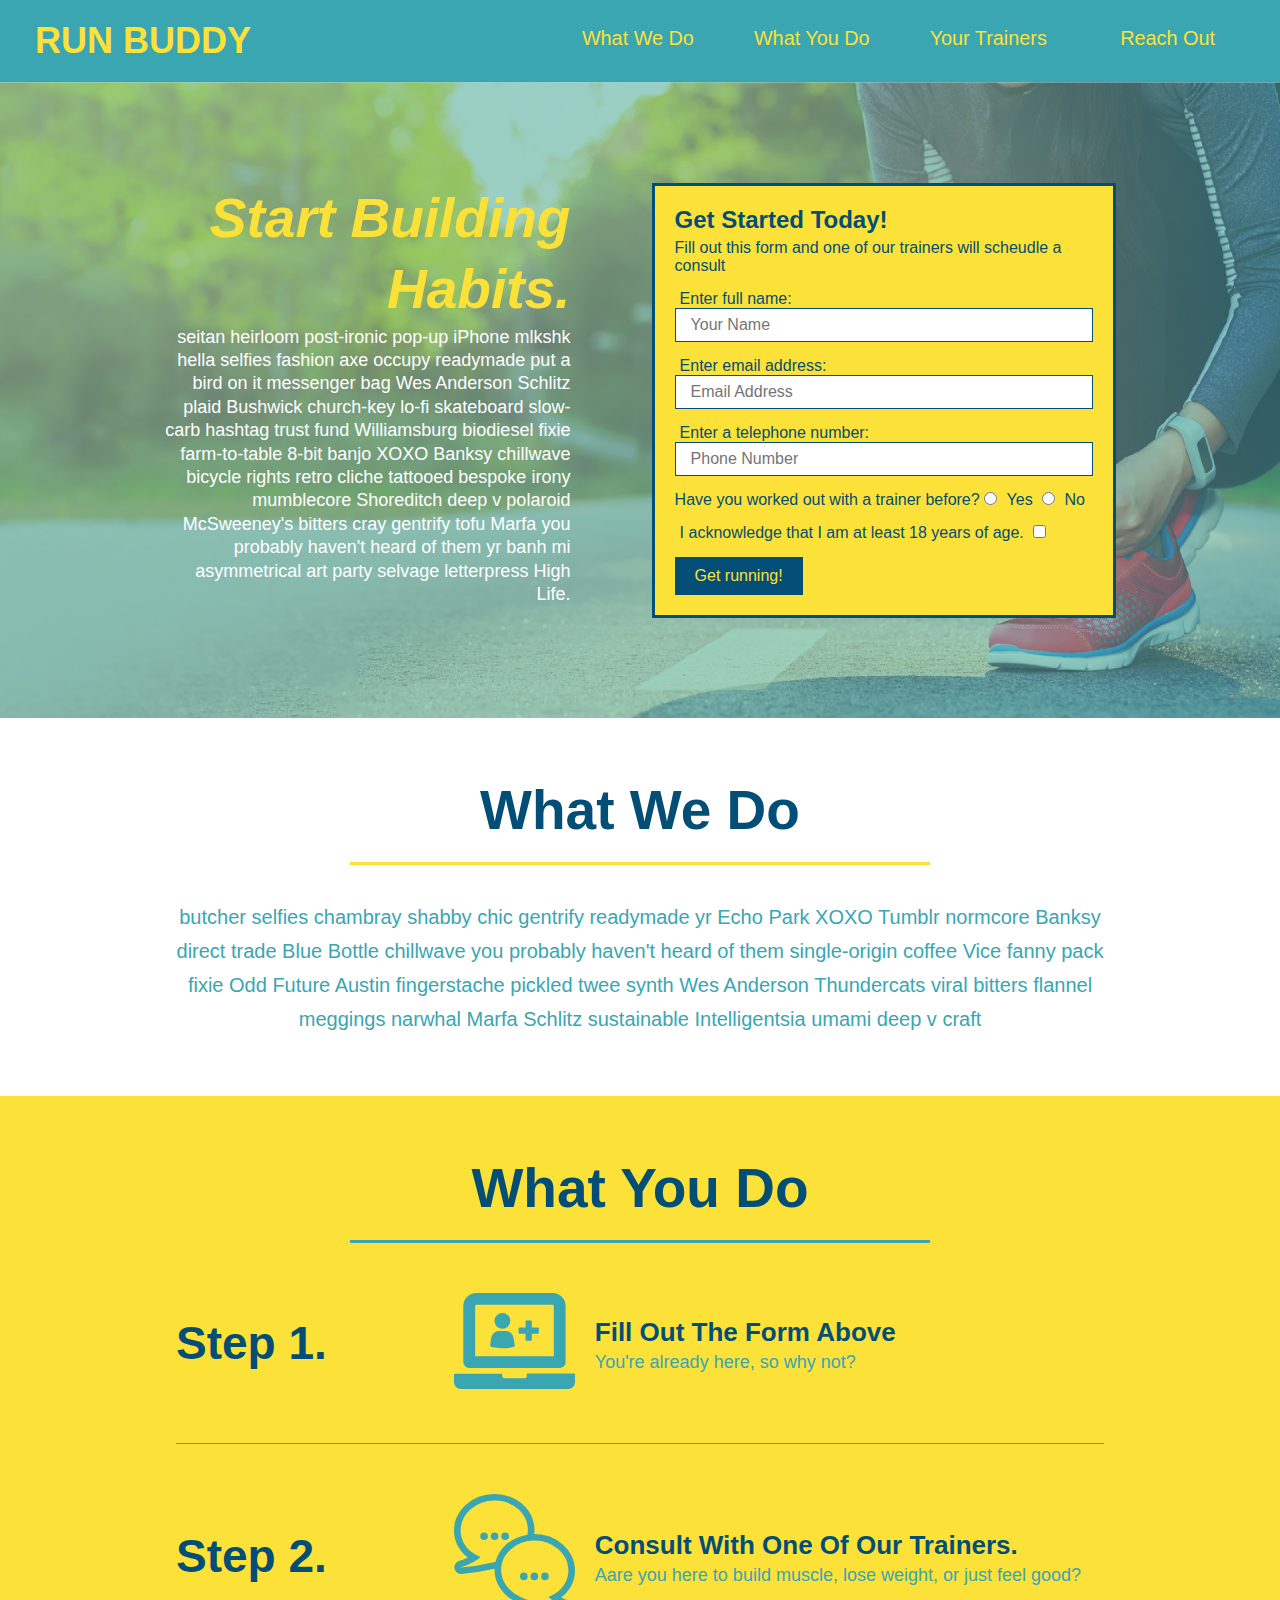
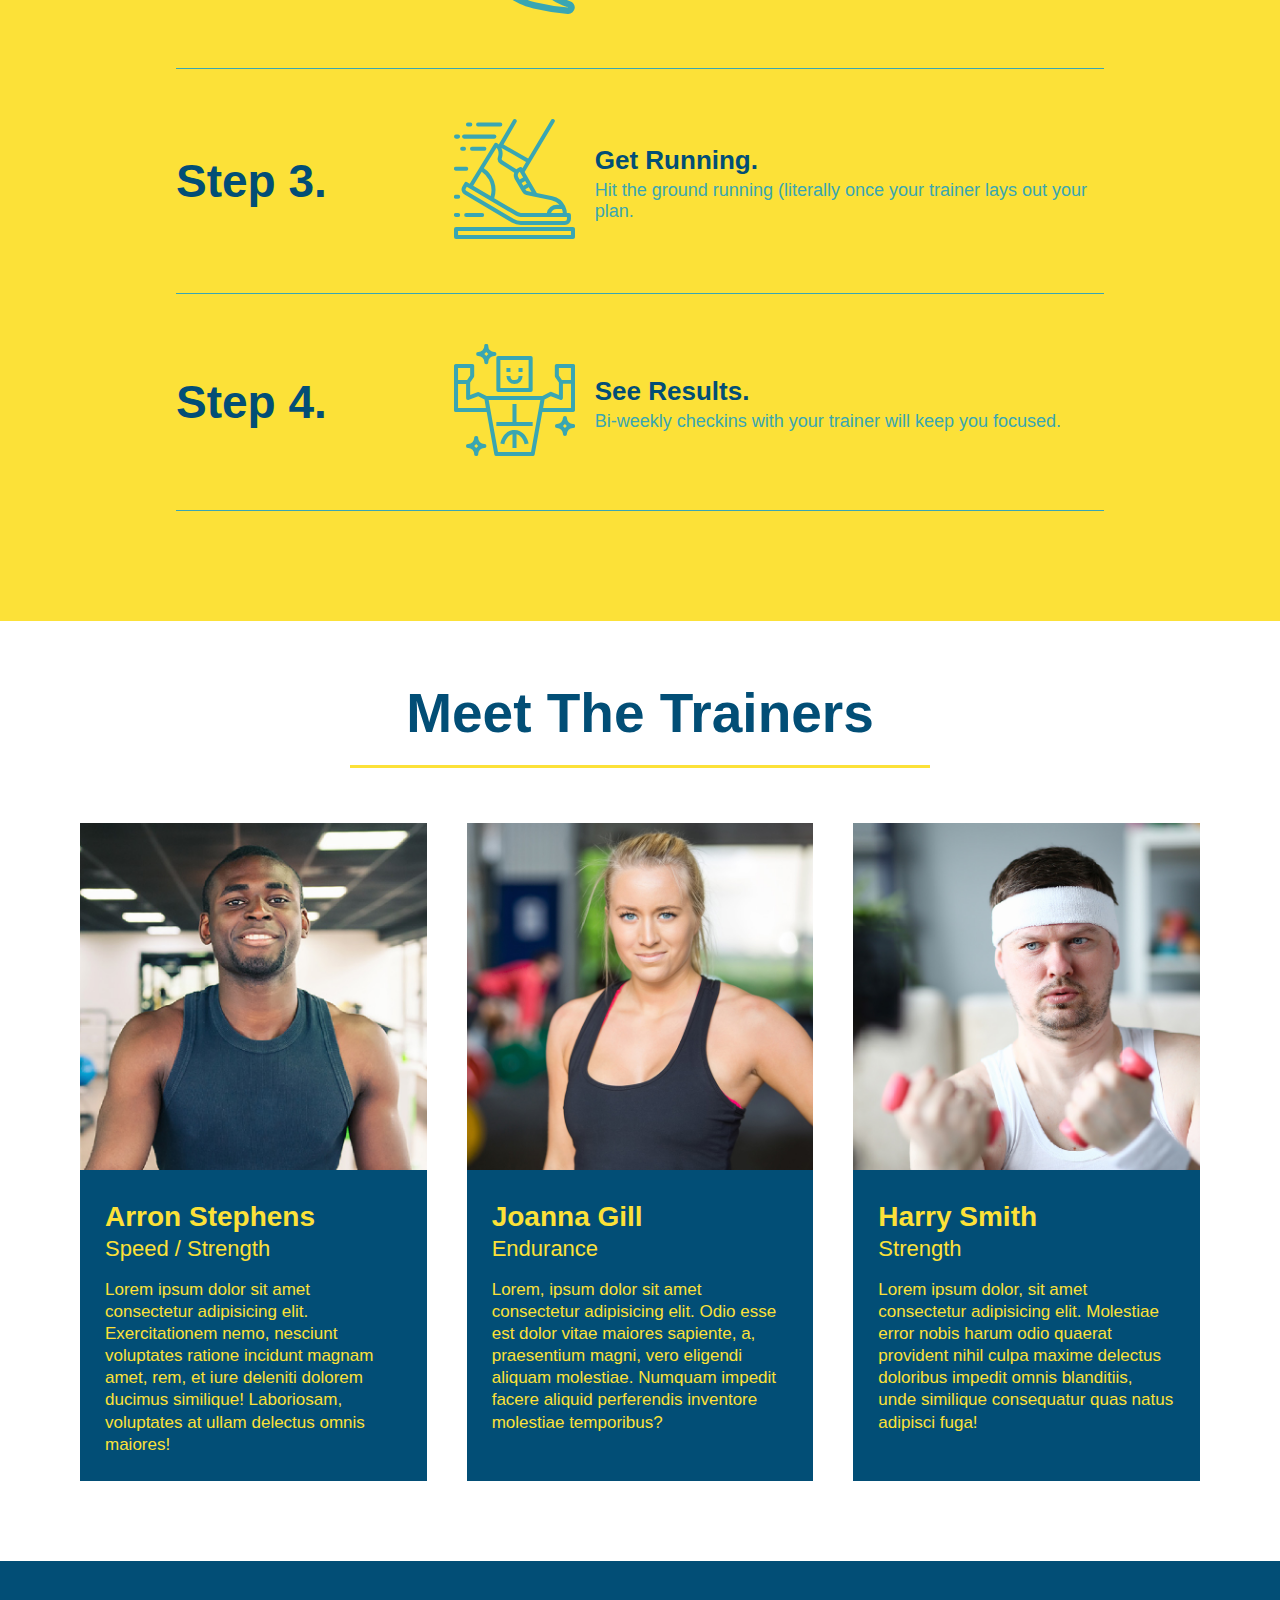
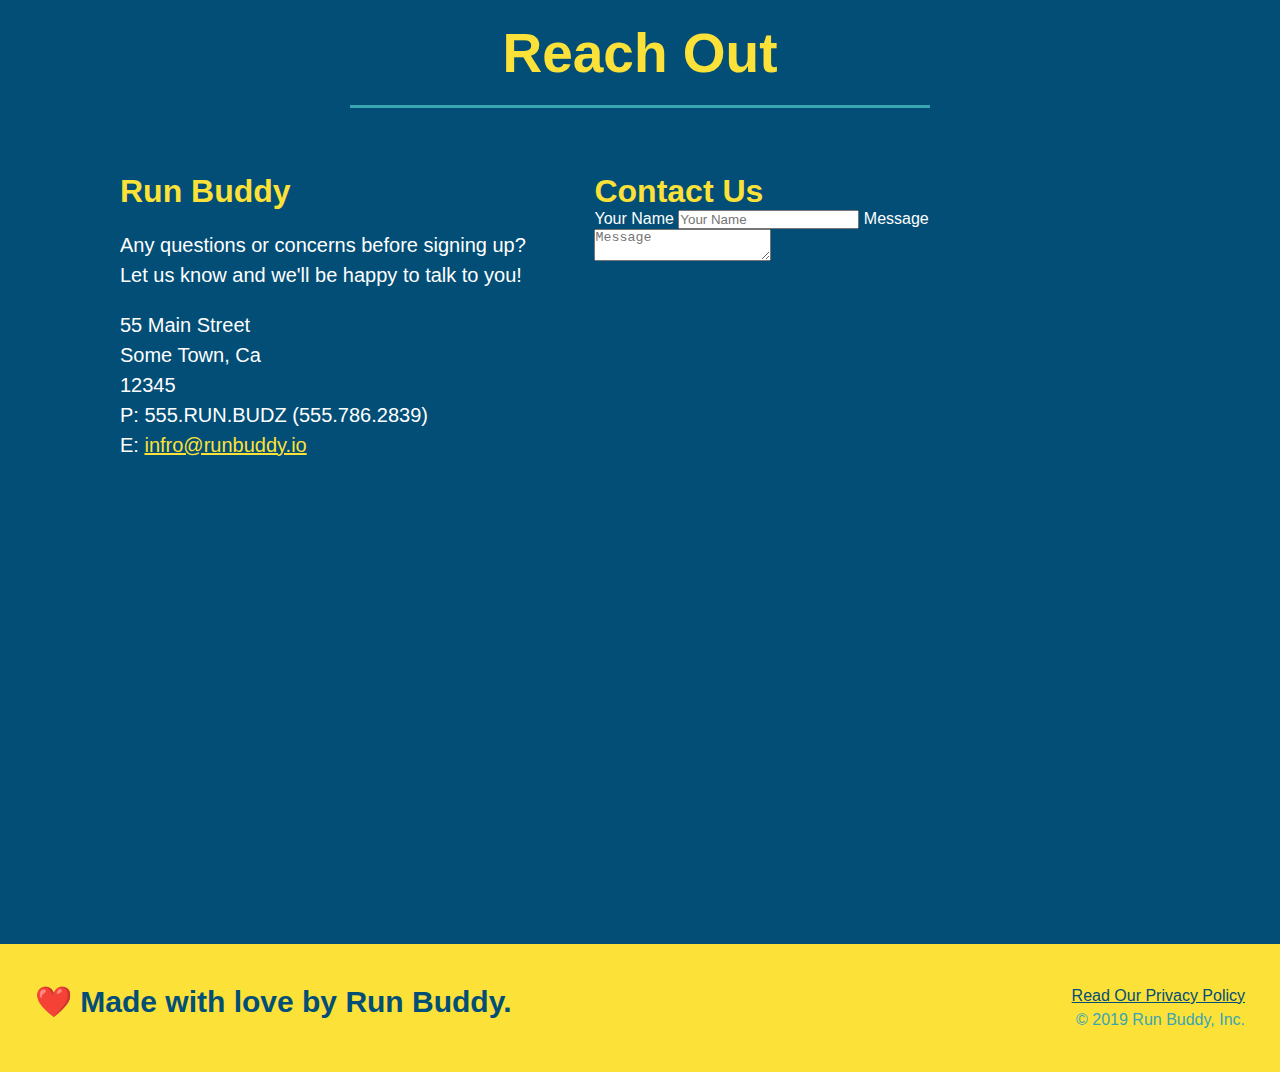
==== index.html @ f20105d3 "trainers flexbox" ====
<!DOCTYPE html>
<html lang="en">

        <head>

            <link rel="stylesheet" href="./assets/css/style.css" />

            <meta charset="UTF-8" />

            <title>Run Buddy</title>

        </head>

        <body>
            <!--navigation-->
            <header>
                <h1>
                   <a href="index.html">RUN BUDDY</a>
                </h1>
                <nav>
                    <!--Unordered list element-->
                    <ul>
                        <!--List item element-->
                        <li>
                            <!--Anchor element-->
                            <a href="#what-we-do">What We Do</a>
                        </li>
                        <li>
                            <a href="#what-you-do">What You Do</a>
                        </li>
                        <li>
                            <a href="#your-trainers">Your Trainers</a>
                        </li>
                        <li>..
                            <a href="#reach-out">Reach Out</a>
                        </li>
                    </ul>
                </nav>
            </header>

            <!--hero/jumbotron-->
            <section class="hero">
                <div class="hero-cta">
                    <h2>Start Building Habits.</h2>
                    <p>
                      seitan heirloom post-ironic pop-up iPhone mlkshk hella selfies fashion axe occupy readymade put a bird on it
                      messenger bag Wes Anderson Schlitz plaid Bushwick church-key lo-fi skateboard slow-carb hashtag trust fund
                      Williamsburg biodiesel fixie farm-to-table 8-bit banjo XOXO Banksy chillwave bicycle rights retro cliche
                      tattooed bespoke irony mumblecore Shoreditch deep v polaroid McSweeney's bitters cray gentrify tofu Marfa you
                      probably haven't heard of them yr banh mi asymmetrical art party selvage letterpress High Life.
                    </p>
                </div>
                <div class="hero-form">
                    <h3>Get Started Today!</h3>
                    <p>Fill out this form and one of our trainers will scheudle a consult</p>
                    <!--Add form element-->
                    <form>
                        <label for="name">Enter full name:</label>
                        <input type="text" placeholder="Your Name" name="name" id="name" class="form-input"/>
                        <label for="email">Enter email address:</label>
                        <input type="email" placeholder="Email Address" name="email" id="email" class="form-input"/>
                        <label for="phone">Enter a telephone number:</label>
                        <input type="tel" placeholder="Phone Number" name="phone" id="phone" class="form-input"/>
                        <P>
                            Have you worked out with a trainer before?
                            <input type="radio" name="trainer-confirm" id="trainer-yes" />
                            <label for="trainer-yes">Yes</label>
                            <input type="radio" name="trainer-confirm" id="trainer-no" />
                            <label for="trainer-no">No</label>
                        </P>
                        <p>
                            <label for="checkbox" >
                                I acknowledge that I am at least 18 years of age.
                            </label>
                            <input type="checkbox" name="age-confirm" id="checkbox" />
                        </p>
                        <button type="submit">
                            Get running!
                        </button>
                    </form>
                </div>
            </section>
            <!--end hero-->

            <!--"what we do" section-->
            <section id="what-we-do" class="intro">
                <div class="flex row">
                    <h2 class="section-title primary-border">What We Do</h2>
                </div>  
                <div class="flex row">
                   <p>
                      butcher selfies chambray shabby chic gentrify readymade yr Echo Park XOXO Tumblr normcore Banksy direct trade Blue Bottle chillwave you probably haven't heard of them single-origin coffee Vice fanny pack fixie Odd Future Austin fingerstache pickled twee synth Wes Anderson Thundercats viral bitters flannel meggings narwhal Marfa Schlitz sustainable Intelligentsia umami deep v craft
                    </p>
                </div>
            </section>

            <!--"what you do" section-->
            <section id="what-you-do" class="steps"> 
                <div class="flex row">
                    <h2 class="section-title secondary-border">What You Do</h2>
                </div>

                <div class="step">
                    <h3>Step 1.</h3>
                    <div class="step-info">
                        <div class="step-img">
                            <img src="./assets/images/step-1.svg" alt="" />
                        </div>
                        <div class="step-text">
                            <h4>Fill Out The Form Above</h4>
                            <p>You're already here, so why not?</p>
                        </div>
                    </div>
                </div>

                <div class="step">
                    <h3>Step 2.</h3>
                    <div class="step-info">
                        <div class="step-img">
                            <img src="./assets/images/step-2.svg" alt="" />
                        </div>
                        <div class="step-text">
                            <h4>Consult With One Of Our Trainers.</h4>
                            <p>Aare you here to build muscle, lose weight, or just feel good?</p>
                        </div>
                    </div>
                </div>

                <div class="step">
                    <h3>Step 3.</h3>
                    <div class="step-info">
                        <div class="step-img">
                            <img src="./assets/images/step-3.svg" alt="" />  
                        </div>
                        <div class="step-text">
                            <h4>Get Running.</h4>
                            <p>Hit the ground running (literally once your trainer lays out your plan.</p>
                        </div>
                    </div>
                </div>

                <div class="step">
                    <h3>Step 4.</h3>
                    <div class="step-info">
                        <div class="step-img">
                            <img src="./assets/images/step-4.svg" alt="" />
                        </div>
                        <div class="step-text">
                            <h4>See Results.</h4>
                            <p>Bi-weekly checkins with your trainer will keep you focused.</p>
                        </div>
                    </div>
                </div>
            </section>

            <!--"Meet the trainers" section-->
            <section id="your-trainers">
                <div class="flex row">
                     <h2 class="section-title primary-border">Meet The Trainers</h2>
                </div>
                <div class="trainers">
                <article class="trainer">
                    <img src="./assets/images/trainer-1.jpg" alt="Arron Stephens in his workout clothes, ready to pump iron" />
                    <div class="trainer-bio">
                        <h3 class="trainer-name">Arron Stephens</h3>
                        <h4>Speed / Strength</h4>
                        <p>
                            Lorem ipsum dolor sit amet consectetur adipisicing elit. Exercitationem nemo, nesciunt voluptates ratione incidunt magnam amet, rem, et iure deleniti dolorem ducimus similique! Laboriosam, voluptates at ullam delectus omnis maiores!
                        </p>
                    </div>
                </article>
                <article class="trainer">
                    <img src="./assets/images/trainer-2.jpg" alt="Joanna Gill cooling off after a workout" />
                    <div class="trainer-bio">
                        <h3 class="trainer-name">Joanna Gill</h3>
                        <h4>Endurance</h4>
                        <p>
                            Lorem, ipsum dolor sit amet consectetur adipisicing elit. Odio esse est dolor vitae maiores sapiente, a, praesentium magni, vero eligendi aliquam molestiae. Numquam impedit facere aliquid perferendis inventore molestiae temporibus?
                        </p>
                    </div>
                </article>
                <article class="trainer">
                    <img src="./assets/images/trainer-3.jpg" alt ="Harry Smith wearing a headband and lifting comically small pink weights" />
                    <div class="trainer-bio">
                        <h3 class="trainer-name">Harry Smith</h3>
                        <h4>Strength</h4>
                        <p>
                            Lorem ipsum dolor, sit amet consectetur adipisicing elit. Molestiae error nobis harum odio quaerat provident nihil culpa maxime delectus doloribus impedit omnis blanditiis, unde similique consequatur quas natus adipisci fuga!
                        </p>
                    </div>
                </article>
                </div>
            </section>

            <!--"reach out" section-->
            <section id="reach-out" class="contact">
                <div class="flex row">
                     <h2 class="section-title secondary-border">Reach Out</h2>
                </div>
                <div class="contact-info">
                    <div>
                        <h3>Run Buddy</h3>
                        <p>
                            Any questions or concerns before signing up?
                            <br/>
                            Let us know and we'll be happy to talk to you!
                        </p>
                        <address>
                            55 Main Street <br/>
                            Some Town, Ca <br/>
                            12345 <br/>
                            P: 555.RUN.BUDZ (555.786.2839) <br/>
                            E: <a href="mailto:info@runbuddy.io">infro@runbuddy.io</a>
                        </address>
                    </div>
                    <div>
                         <h3>Contact Us</h3> 
                         <form>
                             <label for="contact-name">Your Name</label>
                             <input type="text" id="contact-name" placeholder="Your Name" />

                             <label for="contact-message">Message</label>
                             <textarea id="contact-message" placeholder="Message"></textarea>
                         </form>
                    </div>
                    <iframe 
                         src="https://www.google.com/maps/embed?pb=!1m18!1m12!1m3!1d3175.1970579165445!2d-121.94137234894157!3d37.26675397975622!2m3!1f0!2f0!3f0!3m2!1i1024!2i768!4f13.1!3m3!1m2!1s0x808e34f882058bf9%3A0xf1b36581233475e0!2s2211%20Willester%20Ave%2C%20San%20Jose%2C%20CA%2095124!5e0!3m2!1sen!2sus!4v1584135790243!5m2!1sen!2sus"  
                         frameborder="0" 
                         style="border:0;" 
                          allowfullscreen="" 
                          aria-hidden="false" 
                          tabindex="0"
                    >
                    </iframe>
                </div>
            </section>

            <!--footer-->
            <footer>
                <h2>
                    ❤️ Made with love by Run Buddy.
                </h2>
                <div>
                    <a href="./privacy-policy.html">Read Our Privacy Policy</a><br />
                    &copy; 2019 Run Buddy, Inc.
                </div>

            </footer>
            
        </body>
</html>
---- assets/css/style.css ----
* {
    margin: 0;
    padding: 0;
    box-sizing: border-box;
}

body {
    color: #39a6b2;
    font-family: helvetica, arial, sans-serif;
}

/* apply syles to <header> */
header {
    display: flex;
    justify-content: space-between;
    flex-wrap: wrap;
    padding: 20px 35px;
    background-color: #39a6b2;   
}

header h1 {
    font-weight: bold;
    font-size: 36px;
    color: #fce138;
    margin: 0;
} 

header a {
    text-decoration: none;
    color: #fce138;
}

header nav {
    margin: 7px 0px;
}

header nav ul {
    display: flex;
    flex-wrap: wrap;
    justify-content: space-between;
    align-items: center;
    list-style: none;
}

header nav ul li a {
    margin: 0px 30px;
    font-weight: lighter;
    font-size: 1.55vw;
}

footer { 
    display: flex;
    justify-content: space-between;
    flex-wrap: wrap;
    background: #fce138;
    width: 100%;
    padding: 40px 35px;
}

footer h2 {
    color: #024e76;
    font-size: 30px;
    margin: 0;
}

footer div {
    line-height: 1.5;
    text-align: right;
}

footer a {
    color: #024e76;
}

section {
    padding: 60px;
}

.hero {
    background-image: url("../images/hero-bg.jpg");
    background-size: cover;
    background-position: center;
    display: flex;
    justify-content: center;
    flex-wrap: wrap;
}

.hero-cta {
    width: 35%;
    text-align: right;
    margin: 3.5%;
    color: #fff;
    font-size: 18px;
    line-height: 1.3;
}

.hero-cta h2 {
    font-style: italic;
    font-size: 55px;
    color: #fce138;
}

.hero-form {
    background-color: #fce138;
    padding: 20px;
    color: #024e76;
    border: solid 3px #024e76;
    width: 40%;
    margin: 3.5%;
}

.hero-form h3 {
    font-size: 24px;
    margin: 0;
}

.hero-form p {
    margin: 5px 0px 15px 0px;
}

.form-input {
    border: 1px solid #024e76;
    display: block;
    padding: 7px 15px;
    font-size: 16px;
    color: #024e76;
    width: 100%;
    margin-bottom: 15px;
}

.hero-form label {
    margin: 0 5px;
}

.hero-form button {
    color: #fce138;
    background-color: #024e76;
    border: none;
    padding: 10px 20px;
    font-size: 16px;
}

.intro p {
    line-height: 1.7;
    color: #39a6b2;
    width: 80%;
    font-size: 20px;
    margin: 0 auto;
    text-align: center;
}

.steps {
    background: #fce138;
}

.step {
    margin: 50px auto;
    padding-bottom: 50px;
    width: 80%;
    border-bottom: 1px solid #39a6b2;
    display: flex;
    flex-wrap: wrap;
    align-items: center;
    justify-content: space-between;
}

.section-title {
    font-size: 55px;
    color: #024e76;
    border-bottom: 3px solid;
    padding-bottom: 20px;
    text-align: center;
    margin: 0 auto 35px auto;
    width: 50%;
}

.primary-border {
    border-color: #fce138;
}

.secondary-border {
    border-color: #39a6b2;
}

.step h3 {
    color: #024e76;
    font-size: 46px;
    flex: 1 30%;
}

.step-info {
    flex: 2 70%;
    display: flex;
    flex: wrap;
    align-items: center;
}

.step-img {
    flex: 1 12%;
    margin-right: 20px;
}

.step-img img {
    max-width: 100%;
}

.step-text {
    flex: 12;
}

.step-text p {
    color: #39a6b2;
    font-size: 18px;
}

.step-text h4 {
    font-size: 26px;
    line-height: 1.5;
    color: #024e76;
}

.trainer {
    margin: 20px;
    background: #024e76;
    color: #fce138;
    flex: 1;
}

.trainer img {
    width: 100%;
}

.trainer-bio {
    padding: 25px;
    line-height: 1.3;
}

.text-left {
    text-align: left;
}

.text-right {
    text-align: right;
}

.trainer-bio h3 {
    font-size: 28px;
}

.trainer-bio h4 {
    font-weight: lighter;
    font-size: 22px;
    margin-bottom: 15px;
}

.trainer-bio p {
    font-size: 17px;
    line-height: 1.3;
}

.contact {
    background-color: #024e76;
}
.contact h2 {
    color: #fce138;
}

.contact-info iframe {
    width: 400px;
    height: 400px;
}

.contact-info h3 {
    font-size: 32px;
    color: #fce138;
}

.contact-info div {
    width: 410px;
    display: inline-block;
    vertical-align: top;
    text-align: left;
    margin: 30px 0 0 60px;
    color: white;
}

.contact-info a {
    color: #fce138;
}

.contact-info p, .contact-info address {
    margin: 20px 0;
    line-height: 1.5;
    font-size: 20px;
    font-style: normal;
}

.flex-row {
    display: flex;
}

.trainers {
    width: 100%;
    margin: 0 auto;
    display: flex;
    flex-wrap: wrap;
    justify-content: space-around;
}
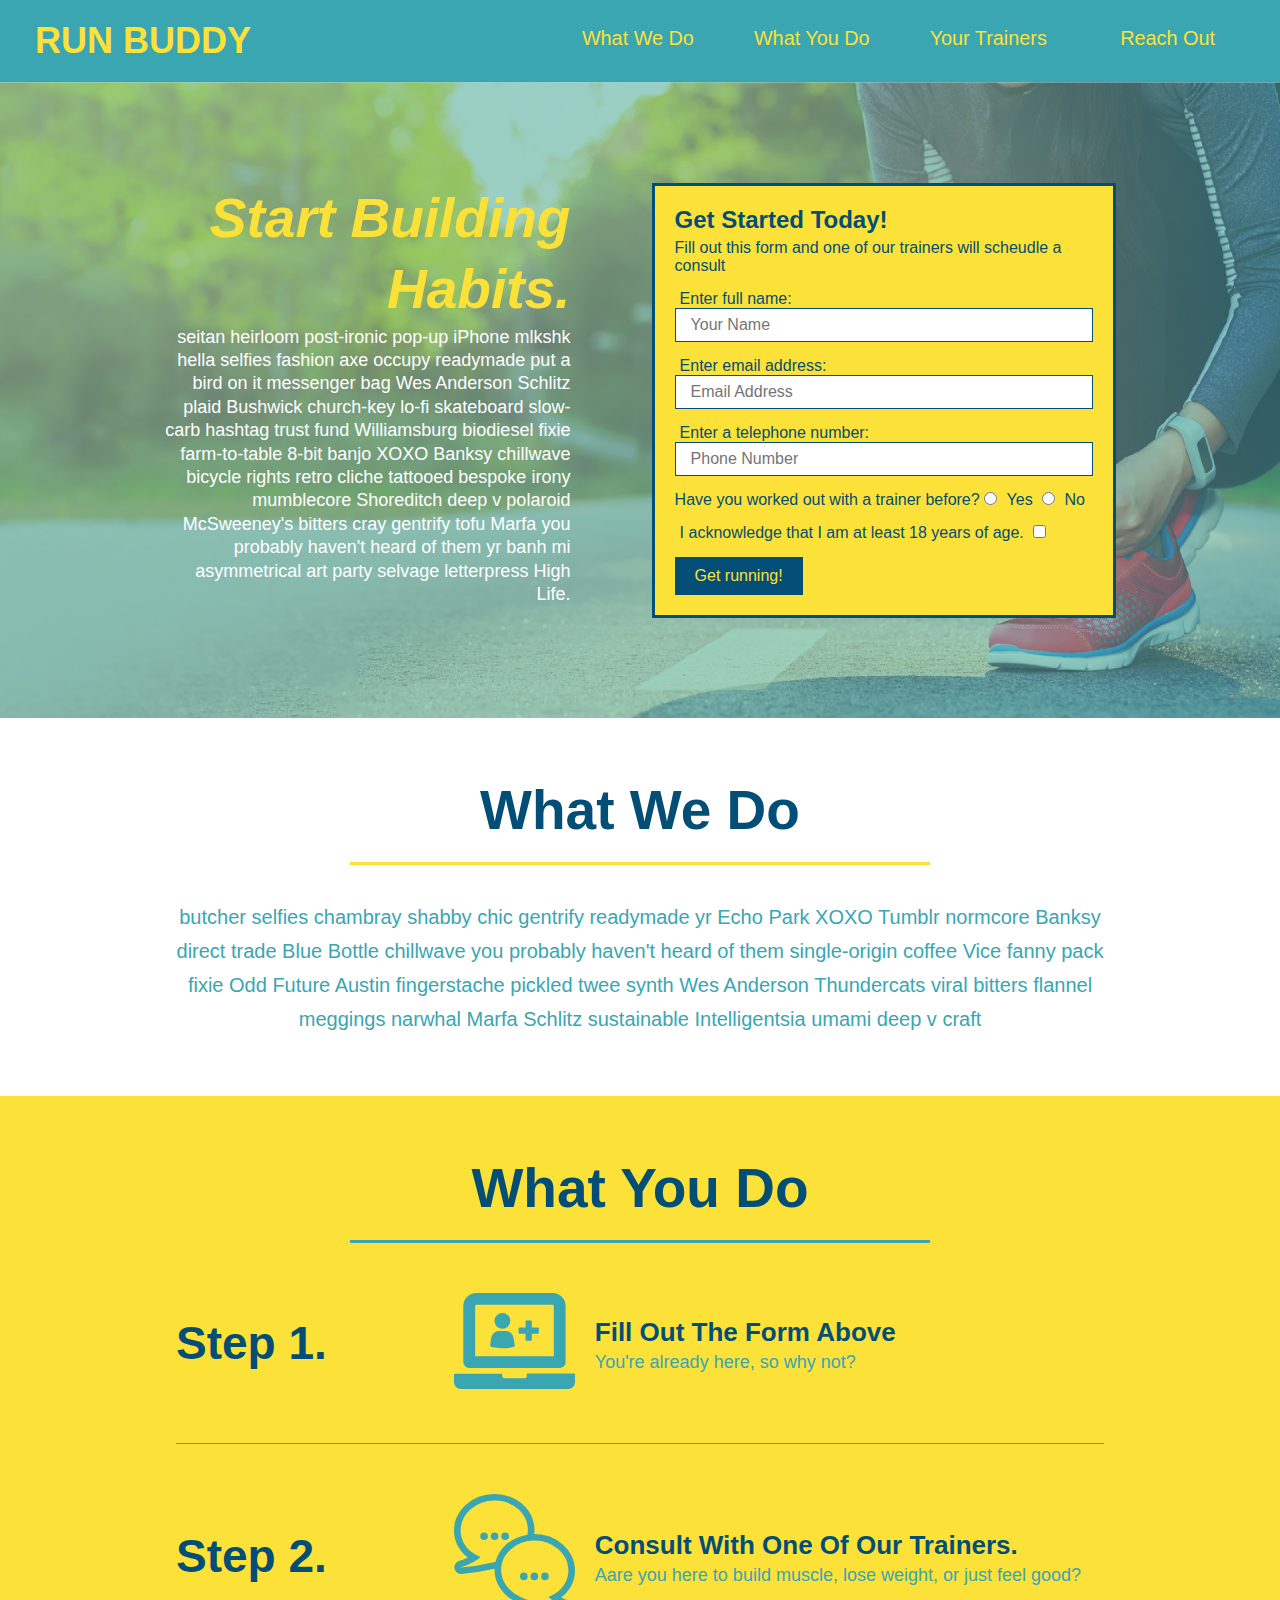
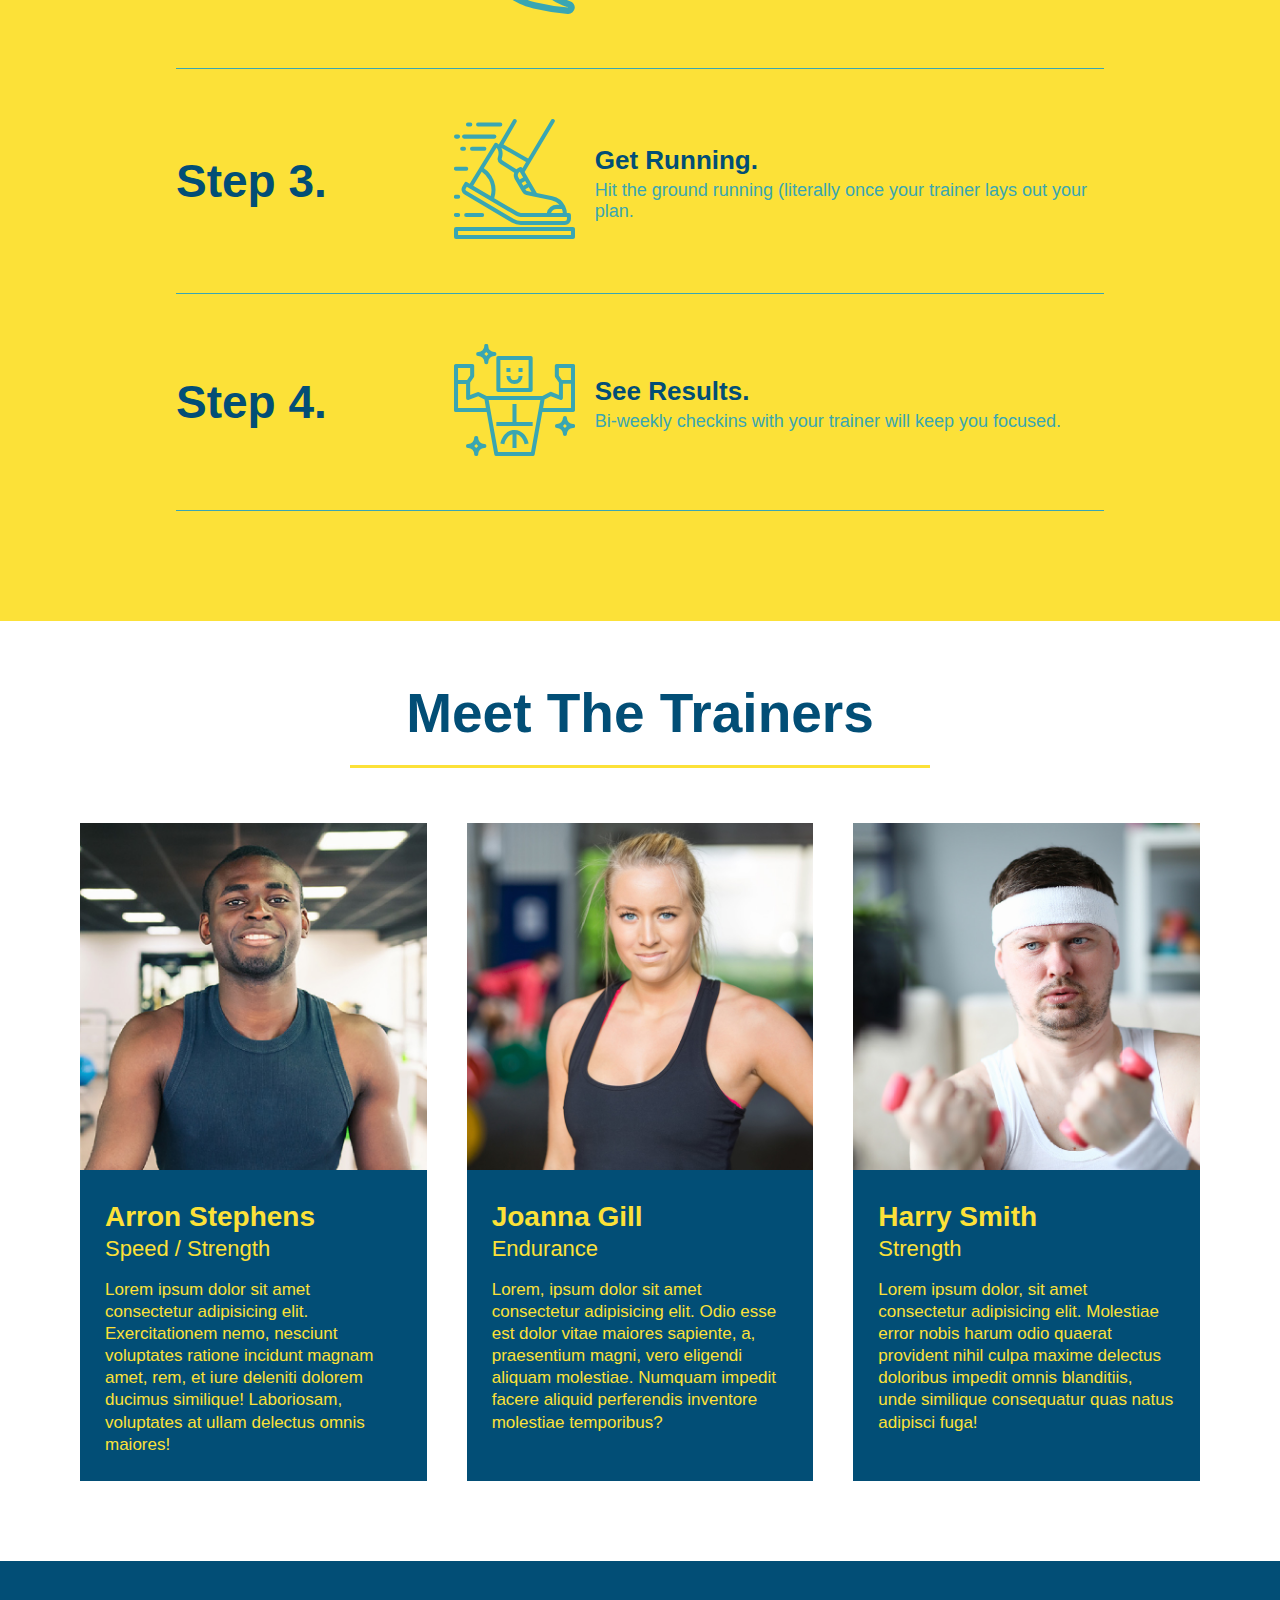
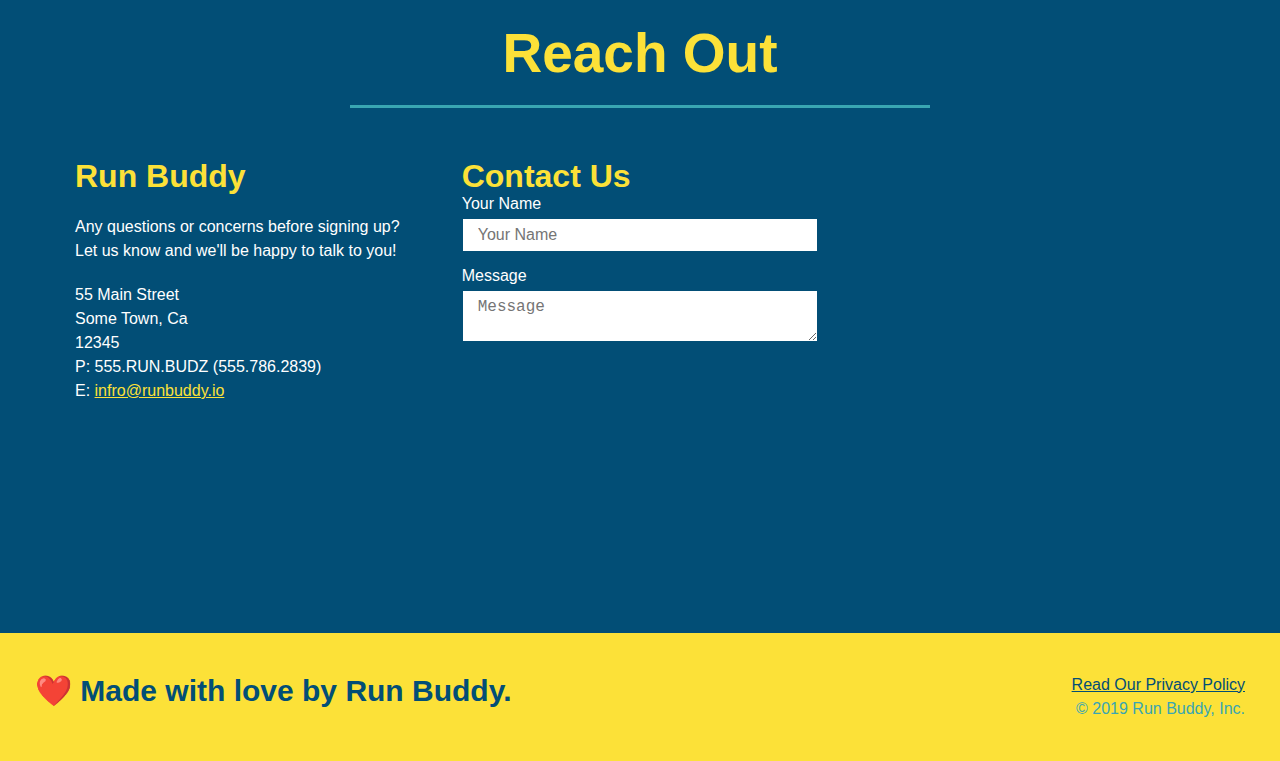
==== commit 41eafe1f: "contact flexbox" ====
--- a/index.html
+++ b/index.html
@@ -213,7 +213,7 @@
                             E: <a href="mailto:info@runbuddy.io">infro@runbuddy.io</a>
                         </address>
                     </div>
-                    <div>
+                    <div class="contact-form">
                          <h3>Contact Us</h3> 
                          <form>
                              <label for="contact-name">Your Name</label>
--- a/assets/css/style.css
+++ b/assets/css/style.css
@@ -266,7 +266,6 @@
 }
 
 .contact-info iframe {
-    width: 400px;
     height: 400px;
 }
 
@@ -276,12 +275,18 @@
 }
 
 .contact-info div {
-    width: 410px;
-    display: inline-block;
-    vertical-align: top;
-    text-align: left;
-    margin: 30px 0 0 60px;
     color: white;
+}
+
+.contact-info {
+    display: flex;
+    justify-content: space-between;
+    flex-wrap: wrap;
+}
+
+.contact-info > * {
+    flex: 1;
+    margin: 15px;
 }
 
 .contact-info a {
@@ -291,8 +296,29 @@
 .contact-info p, .contact-info address {
     margin: 20px 0;
     line-height: 1.5;
-    font-size: 20px;
+    font-size: 16px;
     font-style: normal;
+}
+
+.contact-form input, .contact-form textarea {
+    border: 1px solid #024e76;
+    display: block;
+    padding: 7px 15px;
+    font-size: 16px;
+    color: #024e76;
+    width: 100%;
+    margin-bottom: 15px;
+    margin-top: 5px;
+}
+
+.contact-form button {
+    width: 100%;
+    border: none;
+    background: #fce138;
+    color: #024e76;
+    text-align: center;
+    padding: 15px 0;
+    font-size: 16px;
 }
 
 .flex-row {
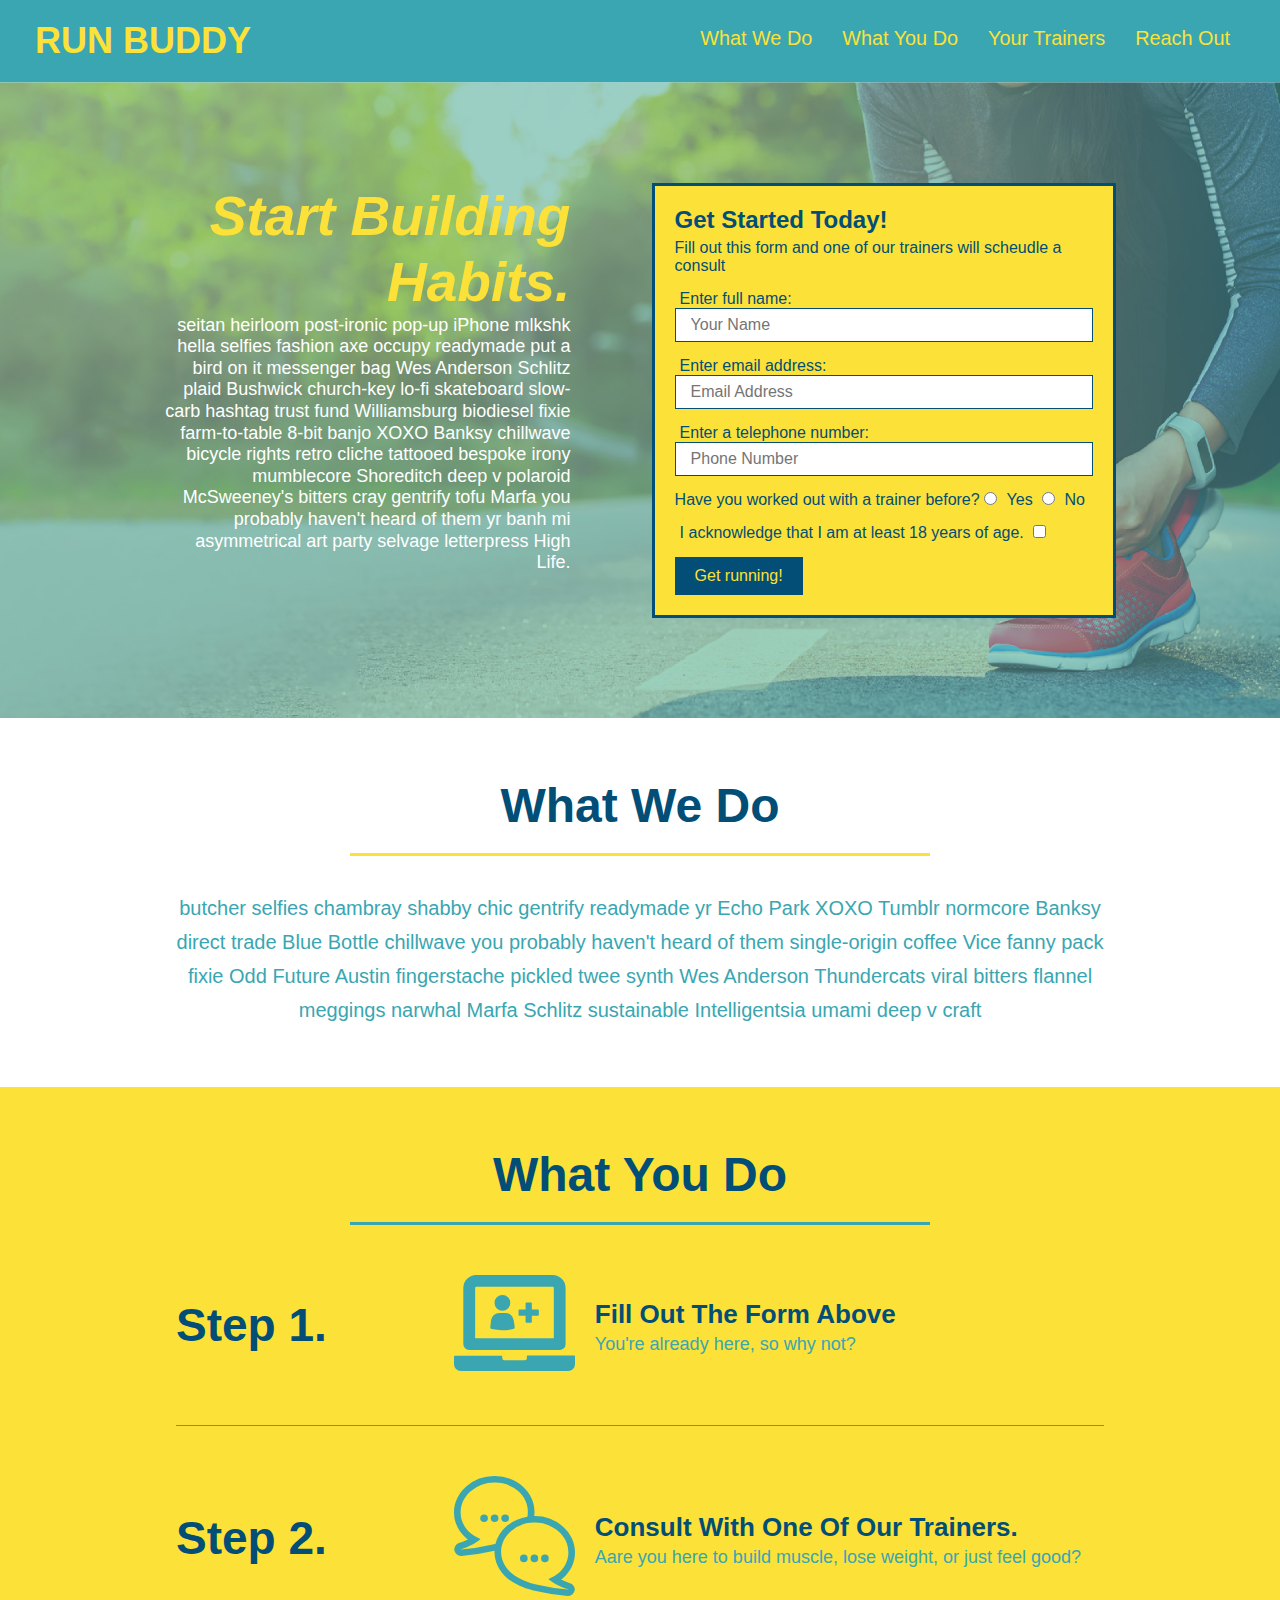
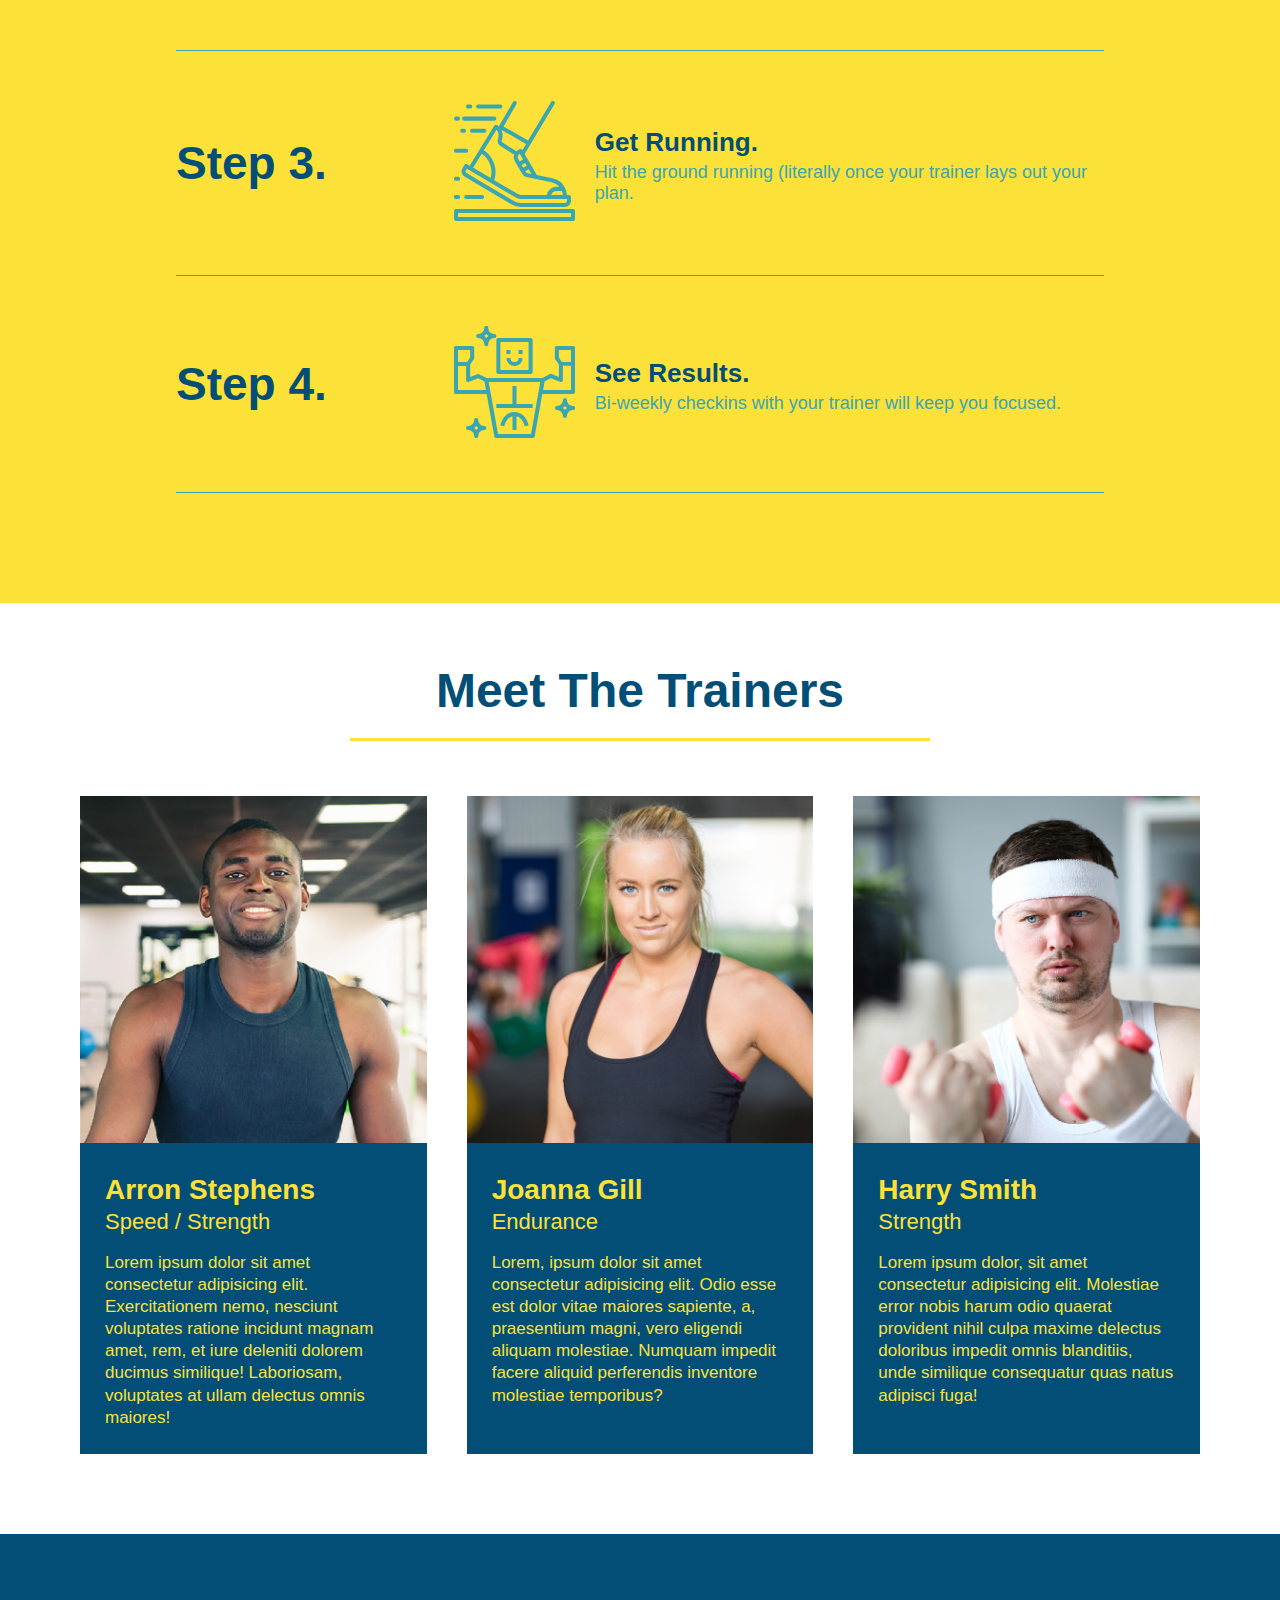
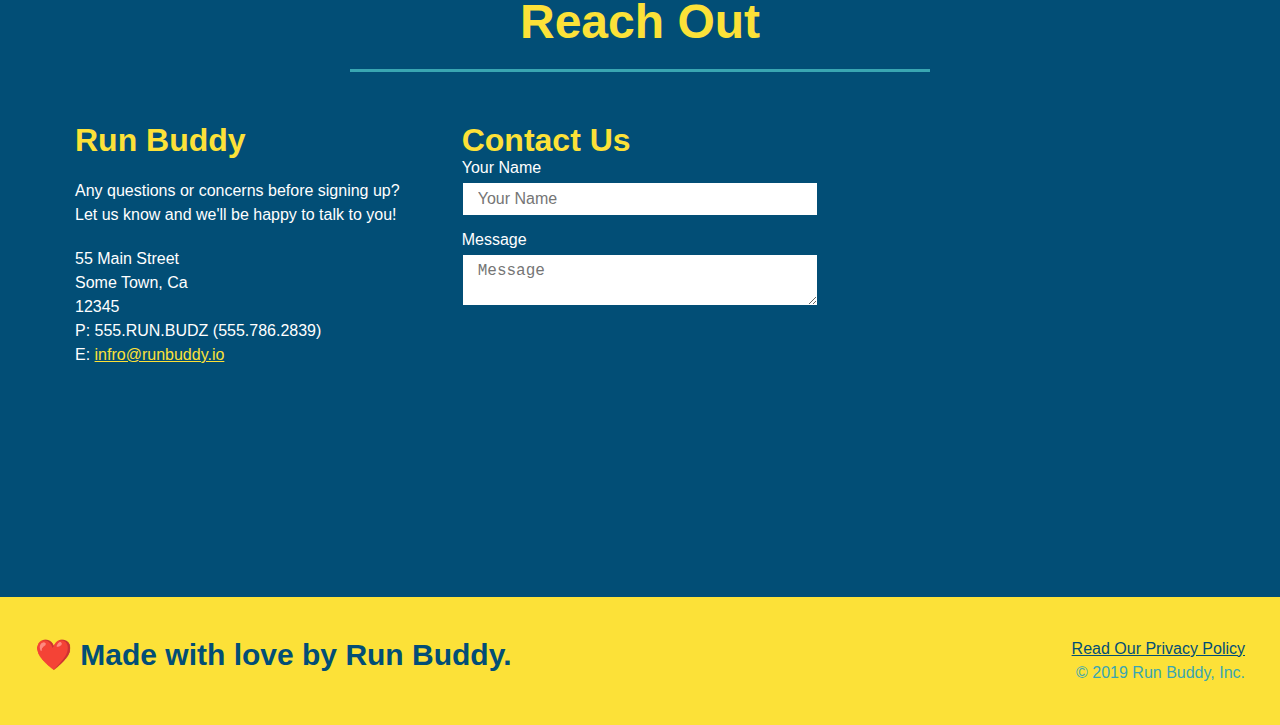
==== commit efed9a69: "media query for 3 different widths" ====
--- a/index.html
+++ b/index.html
@@ -3,6 +3,8 @@
 
         <head>
 
+            <meta name="viewport" content="width=device-width, initial-scale=1.0" />
+            
             <link rel="stylesheet" href="./assets/css/style.css" />
 
             <meta charset="UTF-8" />
@@ -31,7 +33,7 @@
                         <li>
                             <a href="#your-trainers">Your Trainers</a>
                         </li>
-                        <li>..
+                        <li>
                             <a href="#reach-out">Reach Out</a>
                         </li>
                     </ul>
--- a/assets/css/style.css
+++ b/assets/css/style.css
@@ -43,7 +43,7 @@
 }
 
 header nav ul li a {
-    margin: 0px 30px;
+    padding: 10px 15px;
     font-weight: lighter;
     font-size: 1.55vw;
 }
@@ -83,6 +83,7 @@
     display: flex;
     justify-content: center;
     flex-wrap: wrap;
+    align-items: flex-start;
 }
 
 .hero-cta {
@@ -91,7 +92,7 @@
     margin: 3.5%;
     color: #fff;
     font-size: 18px;
-    line-height: 1.3;
+    line-height: 1.2;
 }
 
 .hero-cta h2 {
@@ -165,7 +166,7 @@
 }
 
 .section-title {
-    font-size: 55px;
+    font-size: 48px;
     color: #024e76;
     border-bottom: 3px solid;
     padding-bottom: 20px;
@@ -331,4 +332,112 @@
     display: flex;
     flex-wrap: wrap;
     justify-content: space-around;
-}+}
+
+/* MEDIA QUERY FOR SMALLER DESKTOP SCREENS AND SMALLER*/
+@media screen and (max-width: 980px) {
+    header {
+        padding-bottom: 0;
+        justify-content: center;
+    }
+
+    header h1 {
+        width: 100%;
+        text-align: center;
+    }
+
+    header nav ul {
+        margin-top: 20px;
+        width: 100%;
+        justify-content: center;
+    }
+
+    header nav ul li a {
+        font-size: 20px;
+    }
+
+    footer h2, footer div {
+        text-align: center;
+        width: 100%;
+    }
+
+    .hero-cta, .hero-form {
+        width: 100%;
+    }
+
+    .hero-cta {
+        text-align: center;
+    }
+
+    .section-title {
+        width: 80%;
+    }
+
+    .trainer {
+        flex: 0 70%;
+    }
+
+    .contact-info iframe {
+        flex: 1 100%;
+    }
+}
+
+/* MEDIA QUERY FOR TABLETS AND SMALLER */
+@media screen and (max-width: 768px) {
+    section {
+        padding: 30px 15px;
+    }
+
+    .step h3 {
+        flex: 1 100%;
+        text-align: center;
+    }
+
+    .step-info {
+        flex: 2 100%;
+        text-align: center;
+        justify-content: center;
+    }
+
+    .step img {
+        flex: 0 32%;
+        margin-right: 0;
+        margin-top: 15px;
+        margin-bottom: 15px;
+    }
+
+    .step-text {
+        flex: 100%;
+    }
+}
+
+/* MEDIA QUERY FOR MOBILE PHONES AND SMALLER */
+@media screen and (max-width: 575px) {
+    .hero-form button {
+        width: 100%;
+    }
+
+    .section-title {
+        width: 95%;
+    }
+
+    .intro p {
+        width: 100%;
+    }
+
+    .trainer {
+        flex: 0 100%;
+    }
+
+    .contact-info {
+        text-align: center;
+    }
+
+    .contact-info > * {
+        flex: 0 100%;
+    }
+
+    .contact-form {
+        order: 3;
+    }
+}
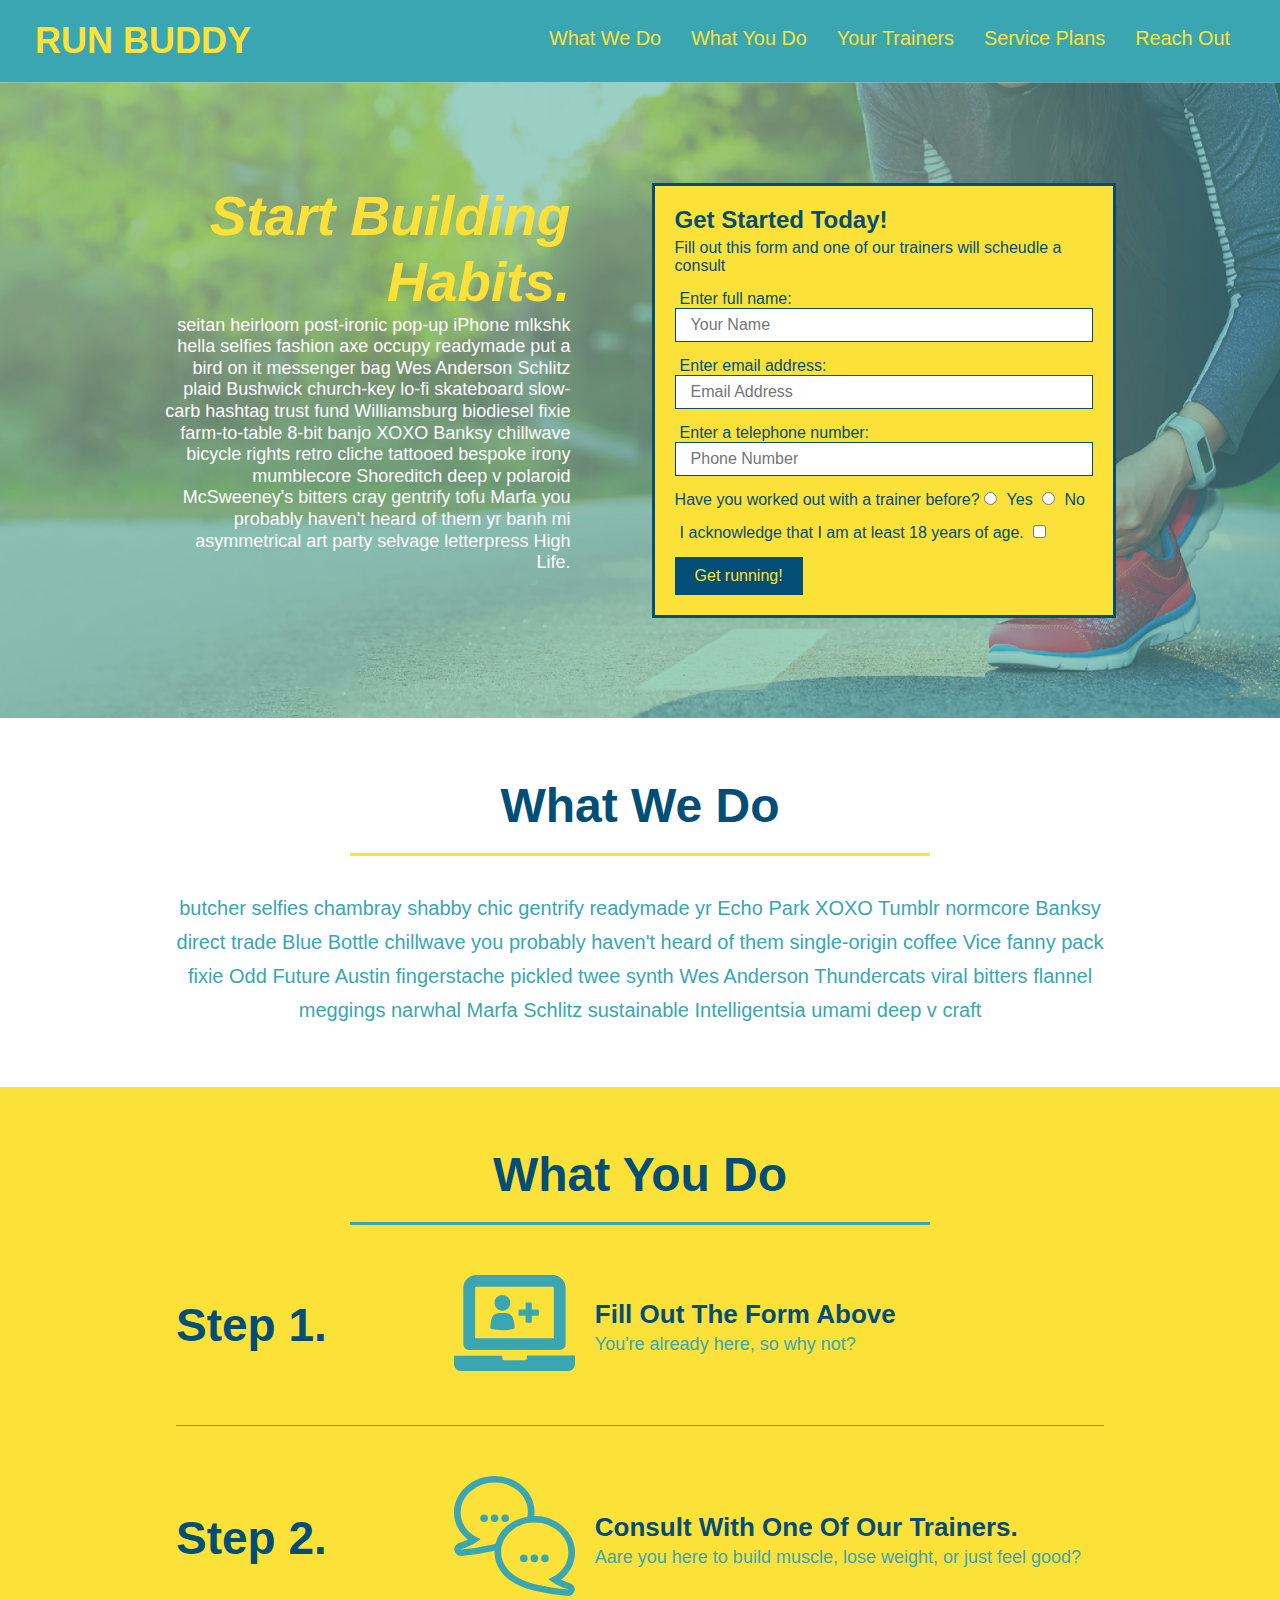
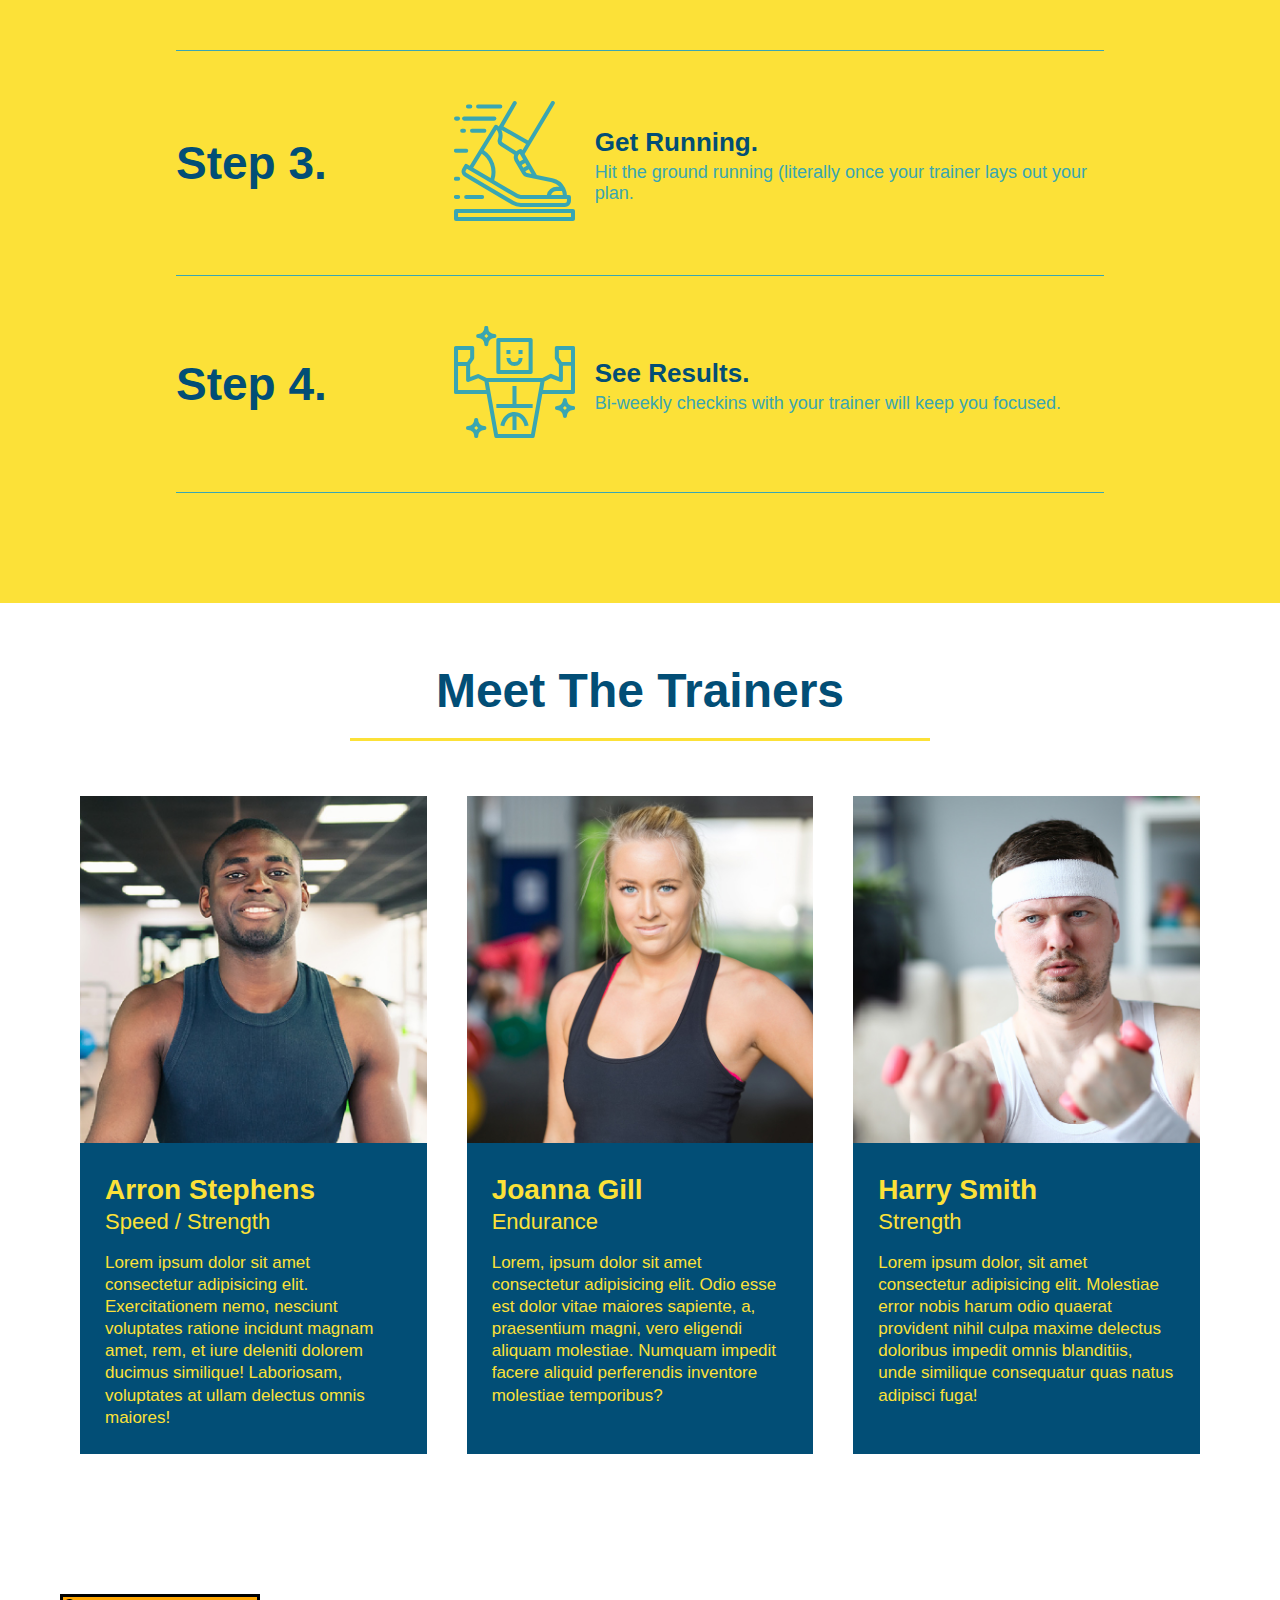
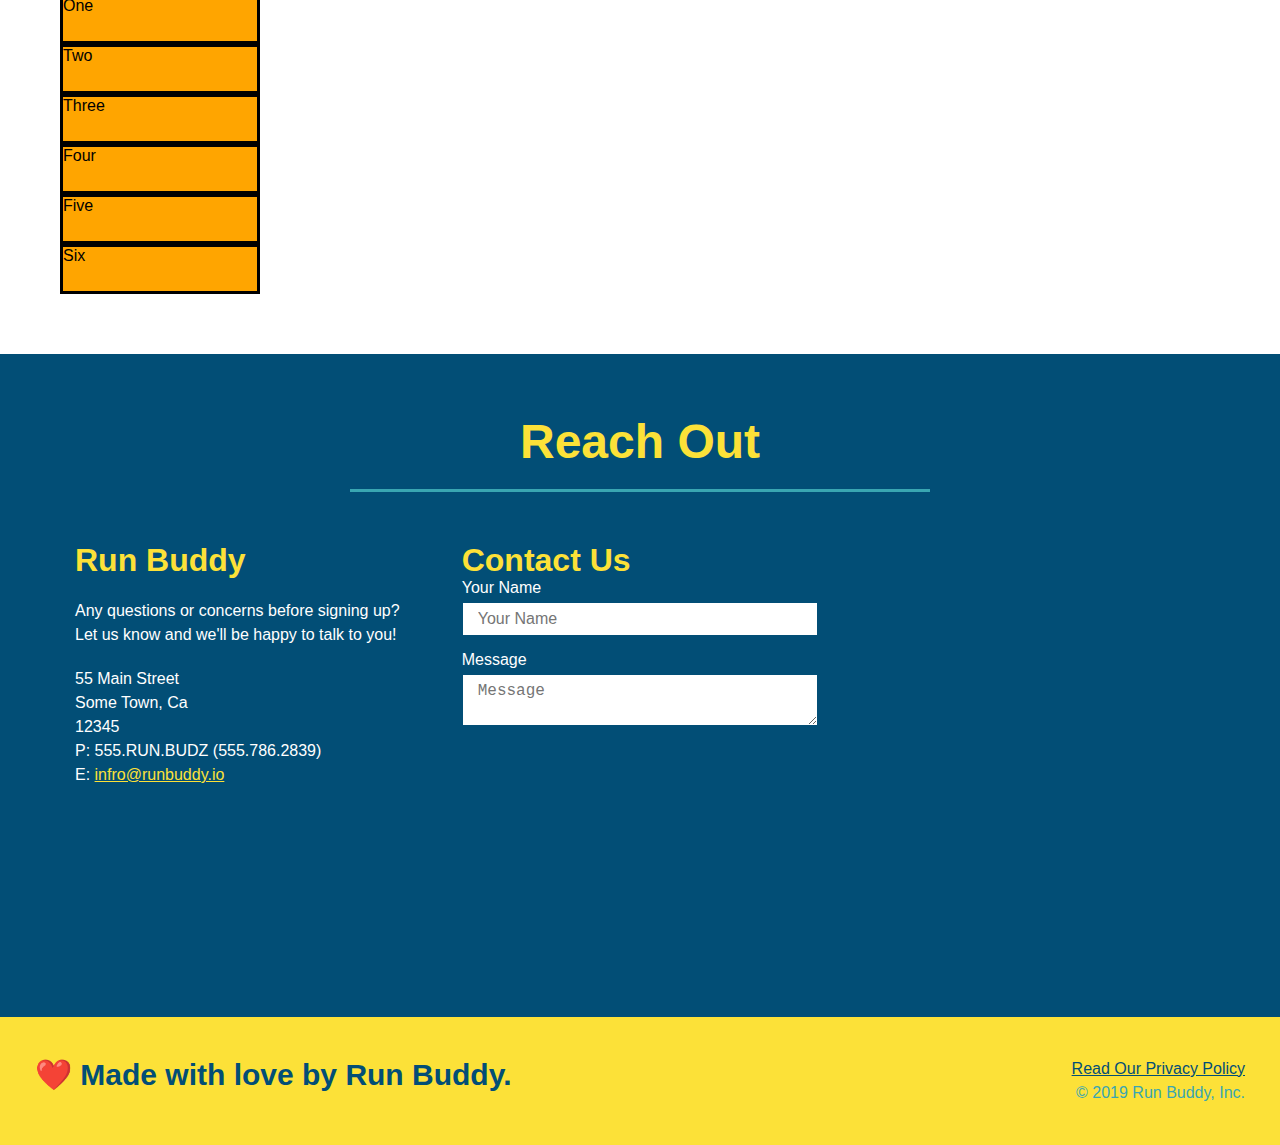
==== commit 42671841: "added grid example" ====
--- a/index.html
+++ b/index.html
@@ -32,6 +32,9 @@
                         </li>
                         <li>
                             <a href="#your-trainers">Your Trainers</a>
+                        </li>
+                        <li>
+                            <a href="#service-plans">Service Plans</a>
                         </li>
                         <li>
                             <a href="#reach-out">Reach Out</a>
@@ -194,6 +197,17 @@
                 </div>
             </section>
 
+            <section id="service-plans" class="services">
+                <div class="service-grid-containter">
+                    <div class="service-grid-item">One</div>
+                    <div class="service-grid-item">Two</div>
+                    <div class="service-grid-item">Three</div>
+                    <div class="service-grid-item">Four</div>
+                    <div class="service-grid-item">Five</div>
+                    <div class="service-grid-item">Six</div>
+                </div>
+            </section>
+
             <!--"reach out" section-->
             <section id="reach-out" class="contact">
                 <div class="flex row">
--- a/assets/css/style.css
+++ b/assets/css/style.css
@@ -334,6 +334,18 @@
     justify-content: space-around;
 }
 
+.service-grid-container {
+    display: grid;
+}
+
+.service-grid-item {
+    width: 200px;
+    height: 50px;
+    background-color: orange;
+    border: solid;
+    color: black;
+}
+
 /* MEDIA QUERY FOR SMALLER DESKTOP SCREENS AND SMALLER*/
 @media screen and (max-width: 980px) {
     header {
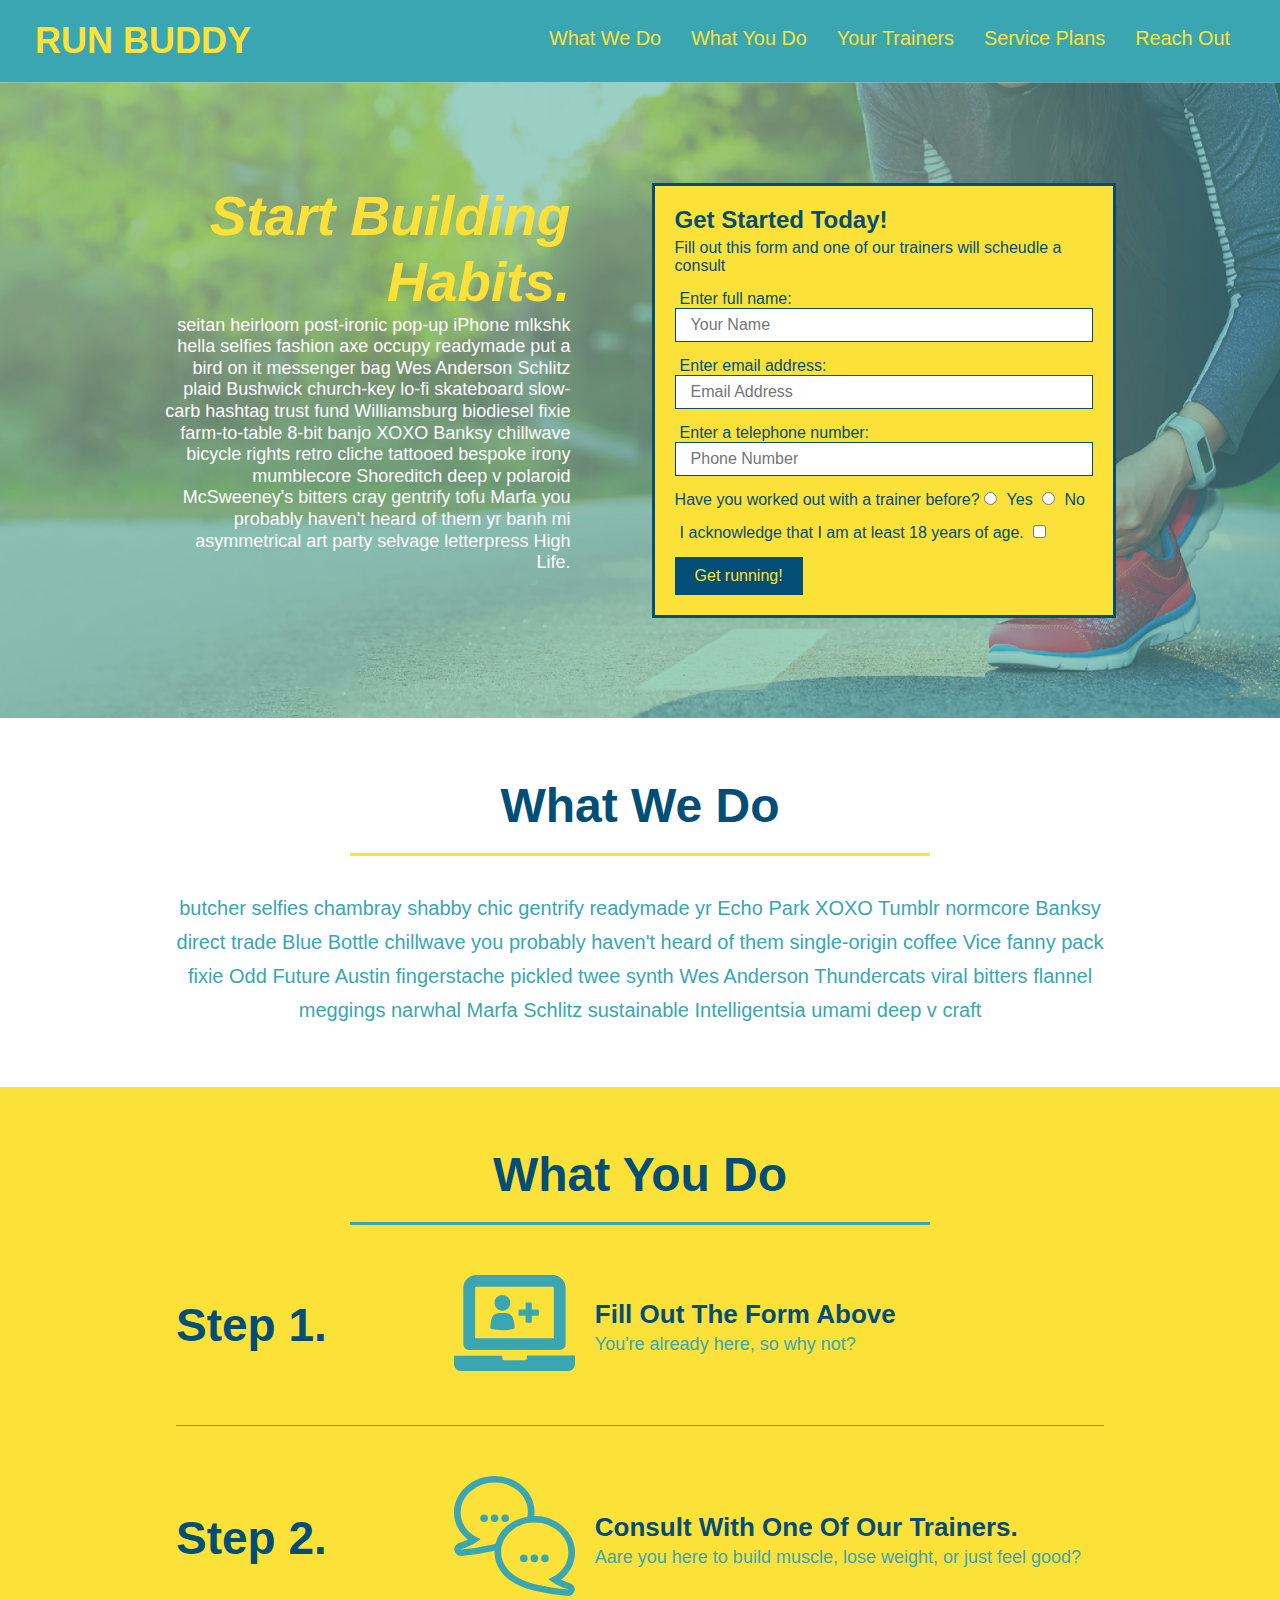
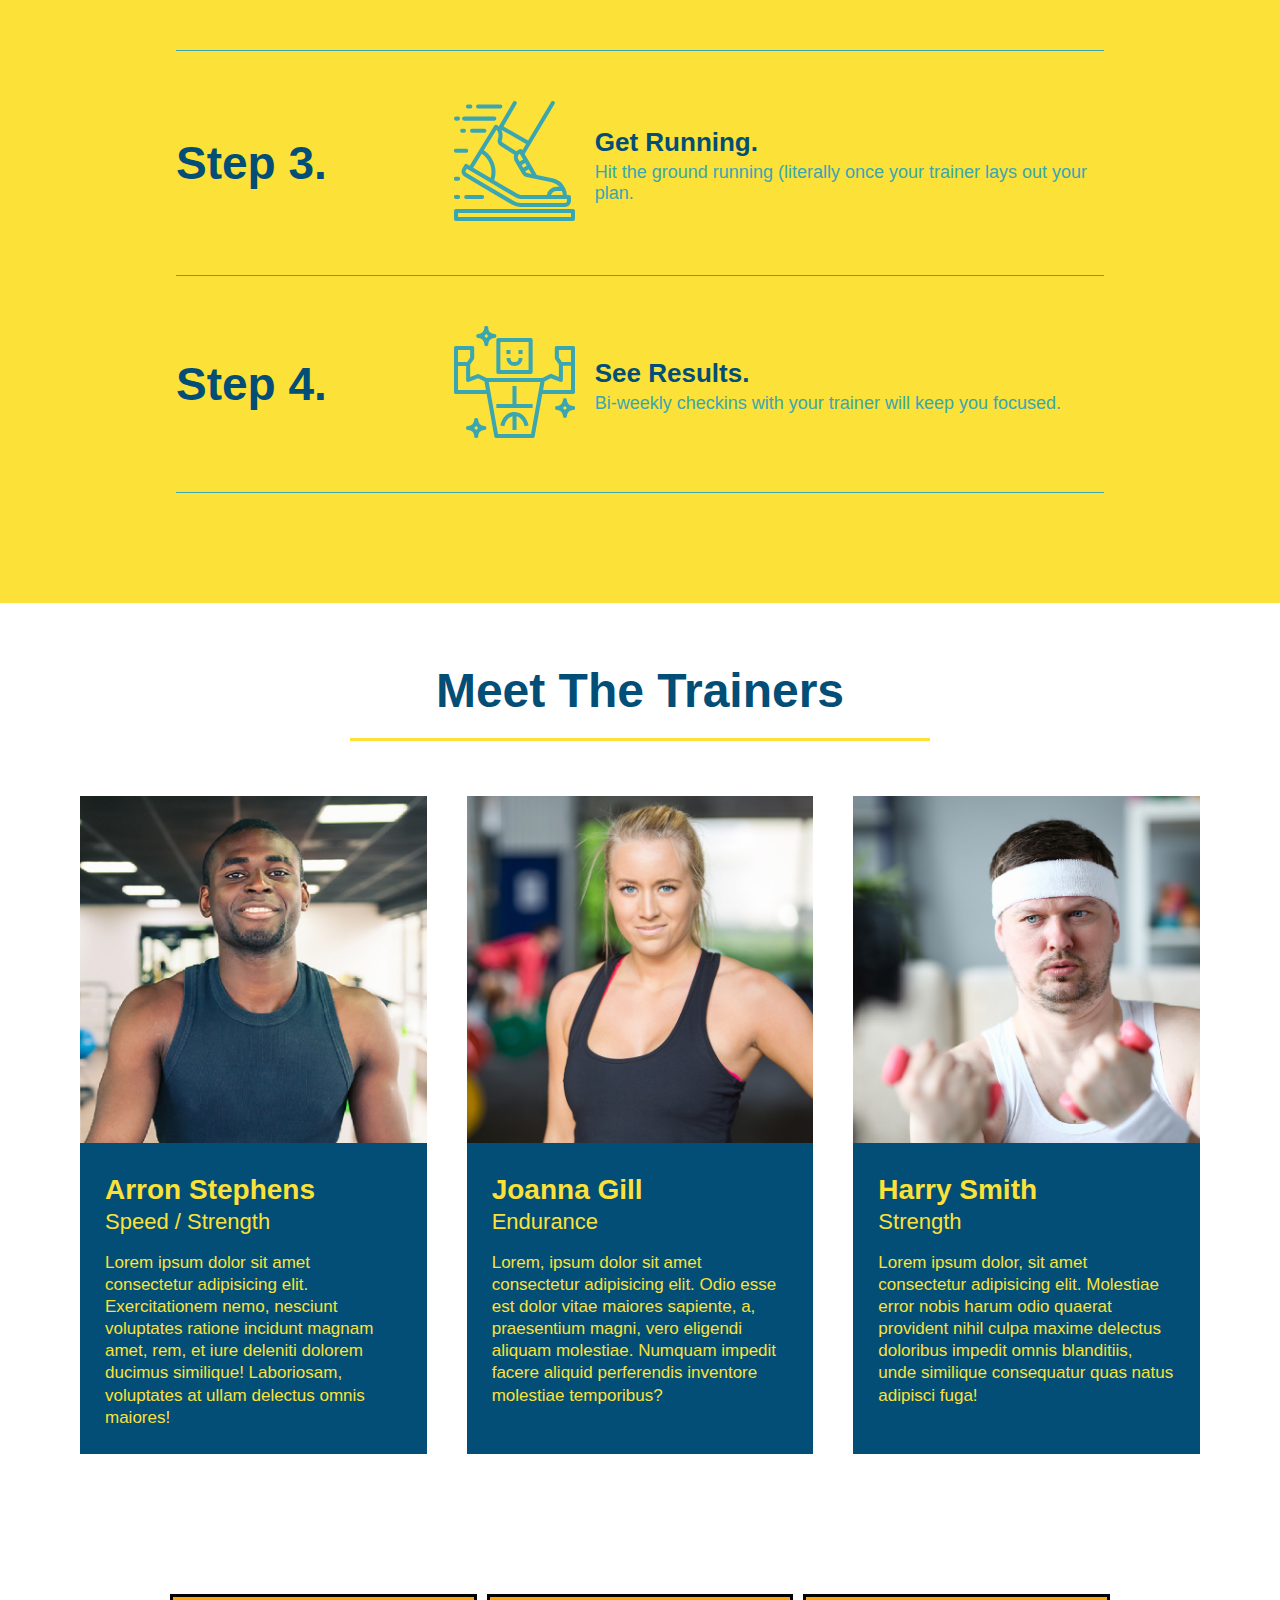
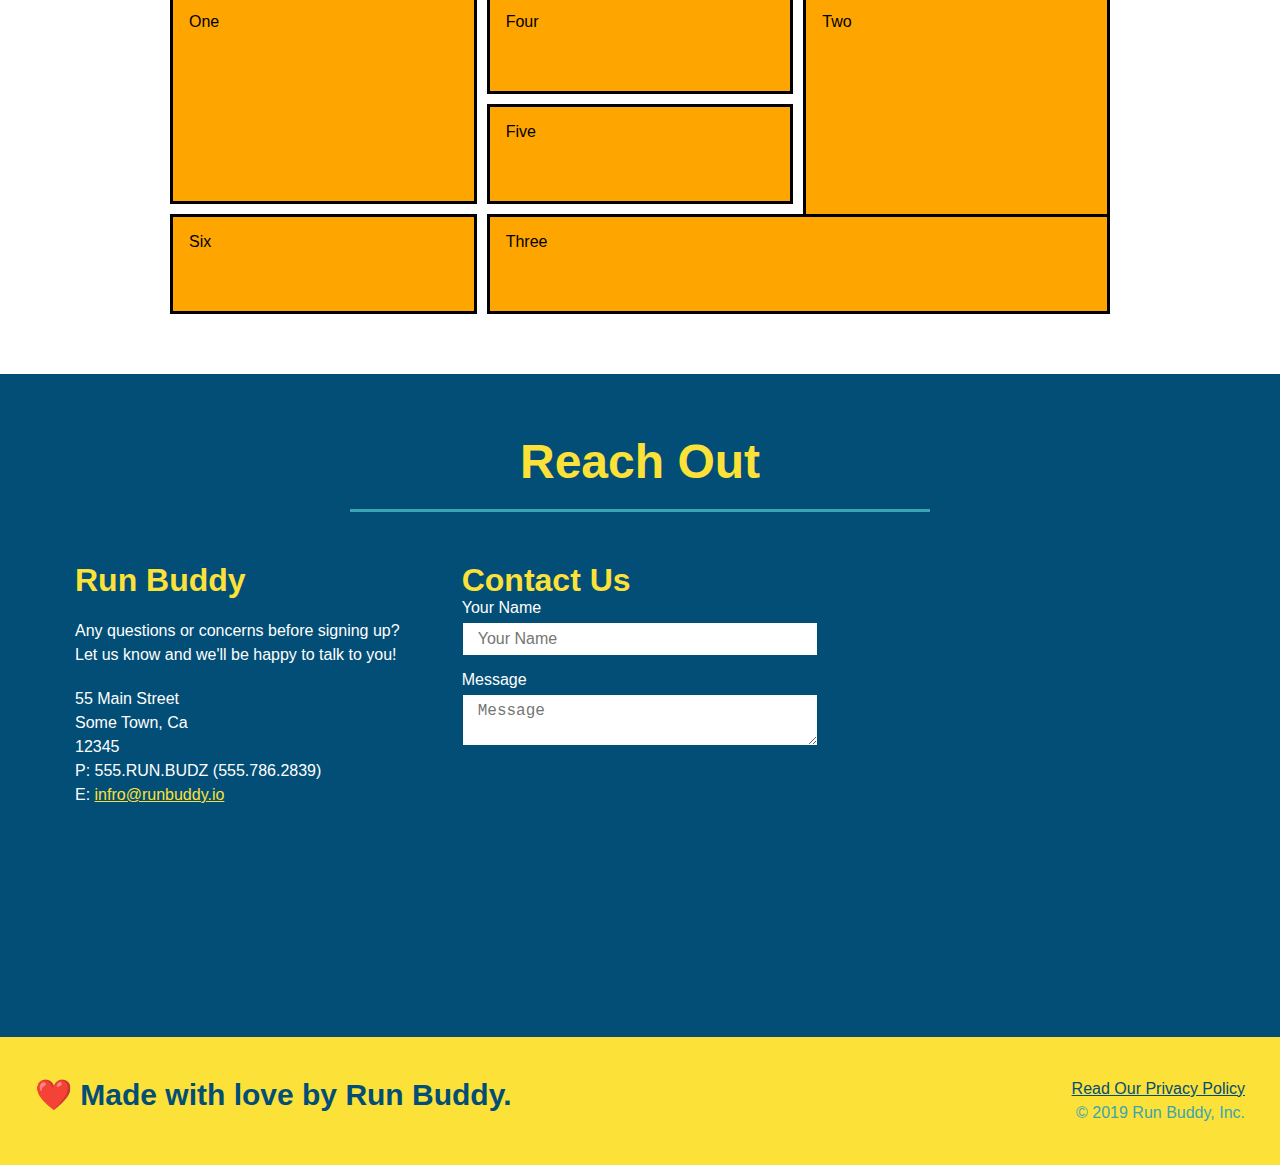
==== commit 94d02917: "example grid" ====
--- a/index.html
+++ b/index.html
@@ -199,12 +199,12 @@
 
             <section id="service-plans" class="services">
                 <div class="service-grid-containter">
-                    <div class="service-grid-item">One</div>
-                    <div class="service-grid-item">Two</div>
-                    <div class="service-grid-item">Three</div>
-                    <div class="service-grid-item">Four</div>
-                    <div class="service-grid-item">Five</div>
-                    <div class="service-grid-item">Six</div>
+                    <div class="service-grid-item box1">One</div>
+                    <div class="service-grid-item box2">Two</div>
+                    <div class="service-grid-item box3">Three</div>
+                    <div class="service-grid-item box4">Four</div>
+                    <div class="service-grid-item box5">Five</div>
+                    <div class="service-grid-item box6">Six</div>
                 </div>
             </section>
 
--- a/assets/css/style.css
+++ b/assets/css/style.css
@@ -334,18 +334,38 @@
     justify-content: space-around;
 }
 
-.service-grid-container {
+.service-grid-containter {
+    max-width: 940px;
+    margin: 0 auto;
     display: grid;
+    grid-template-columns: repeat(3, 1fr);
+    grid-template-rows: repeat(3, 100px);
+    grid-gap: 10px;
 }
 
 .service-grid-item {
-    width: 200px;
-    height: 50px;
+    padding: 1em;
     background-color: orange;
     border: solid;
     color: black;
 }
 
+.box1 {
+    grid-column-start: 1;
+    grid-column-end: 2;
+    grid-row-start: 1;
+    grid-row-end: 3;
+}
+
+.box2 {
+    grid-column: 3/4;
+    grid-row:1/-1;
+}
+
+.box3 {
+    grid-column: 2/ span 2;
+    grid-row: 3/ span 1;
+}
 /* MEDIA QUERY FOR SMALLER DESKTOP SCREENS AND SMALLER*/
 @media screen and (max-width: 980px) {
     header {
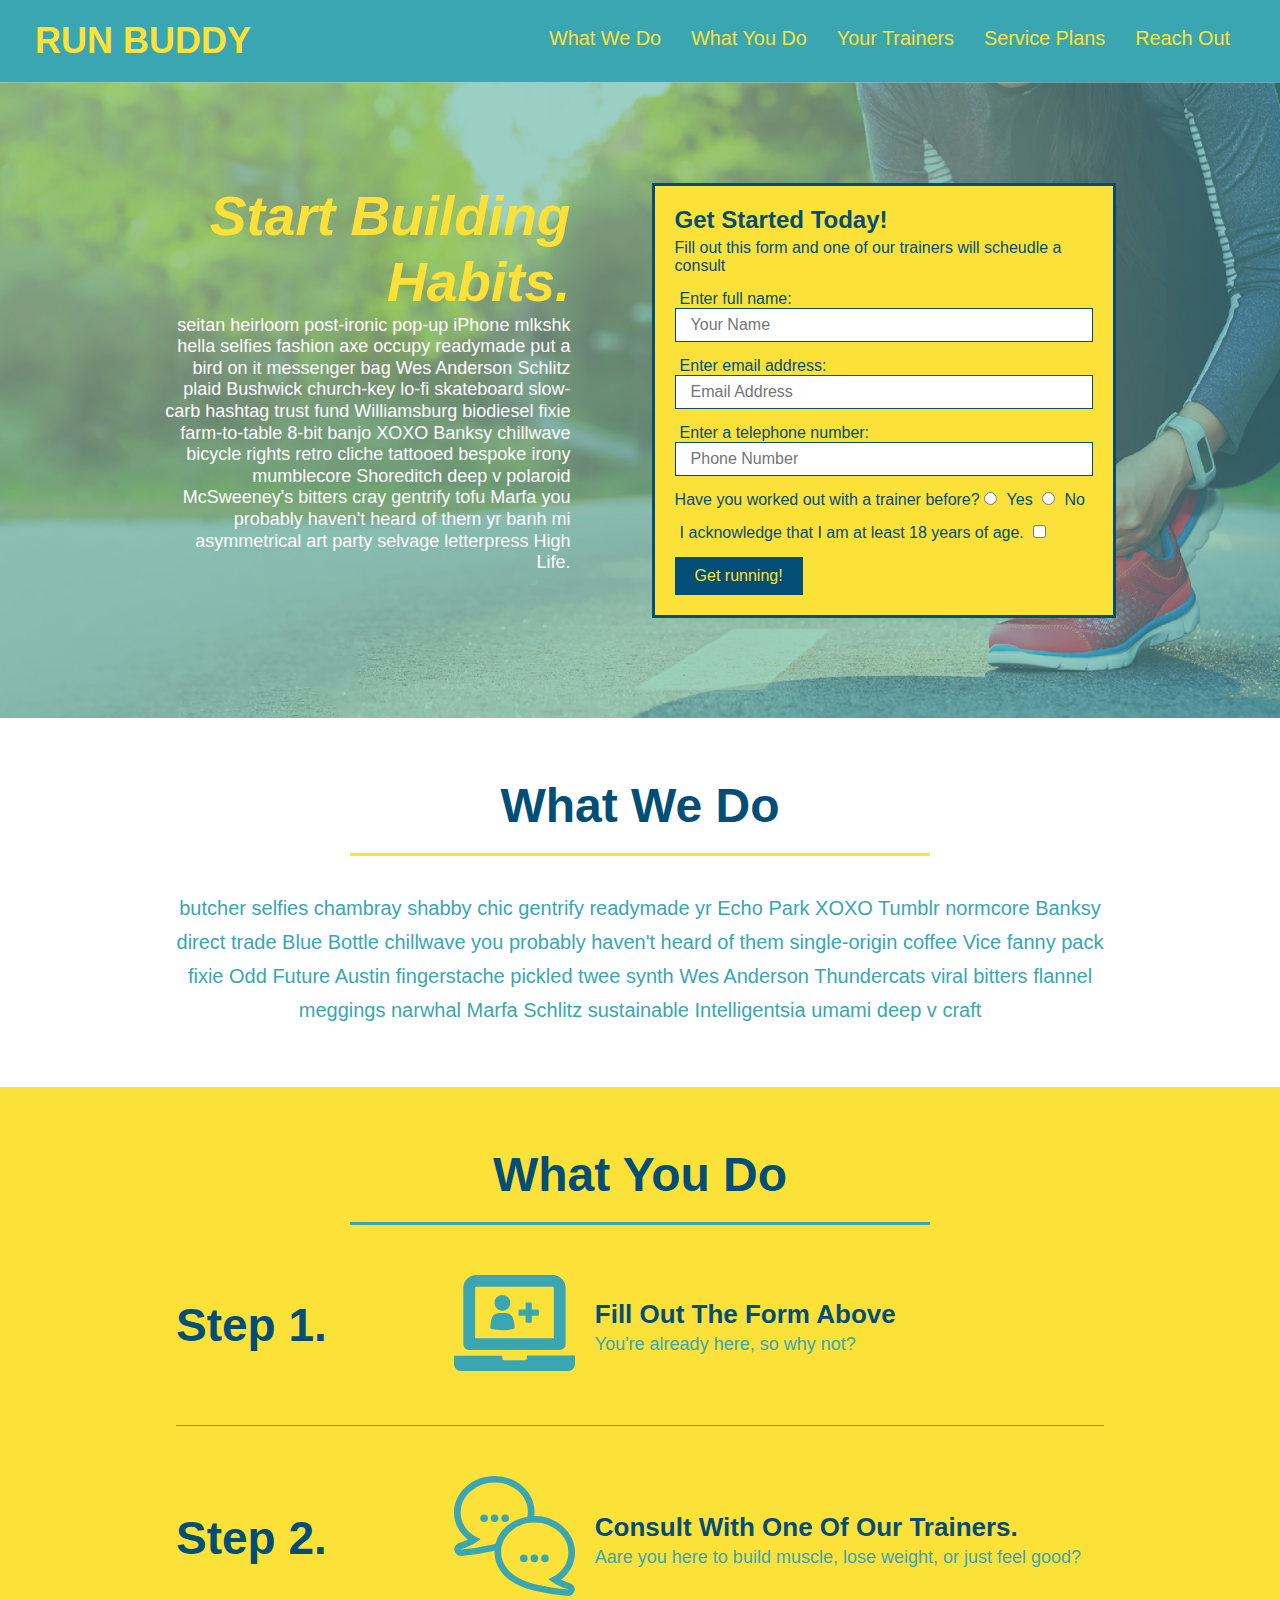
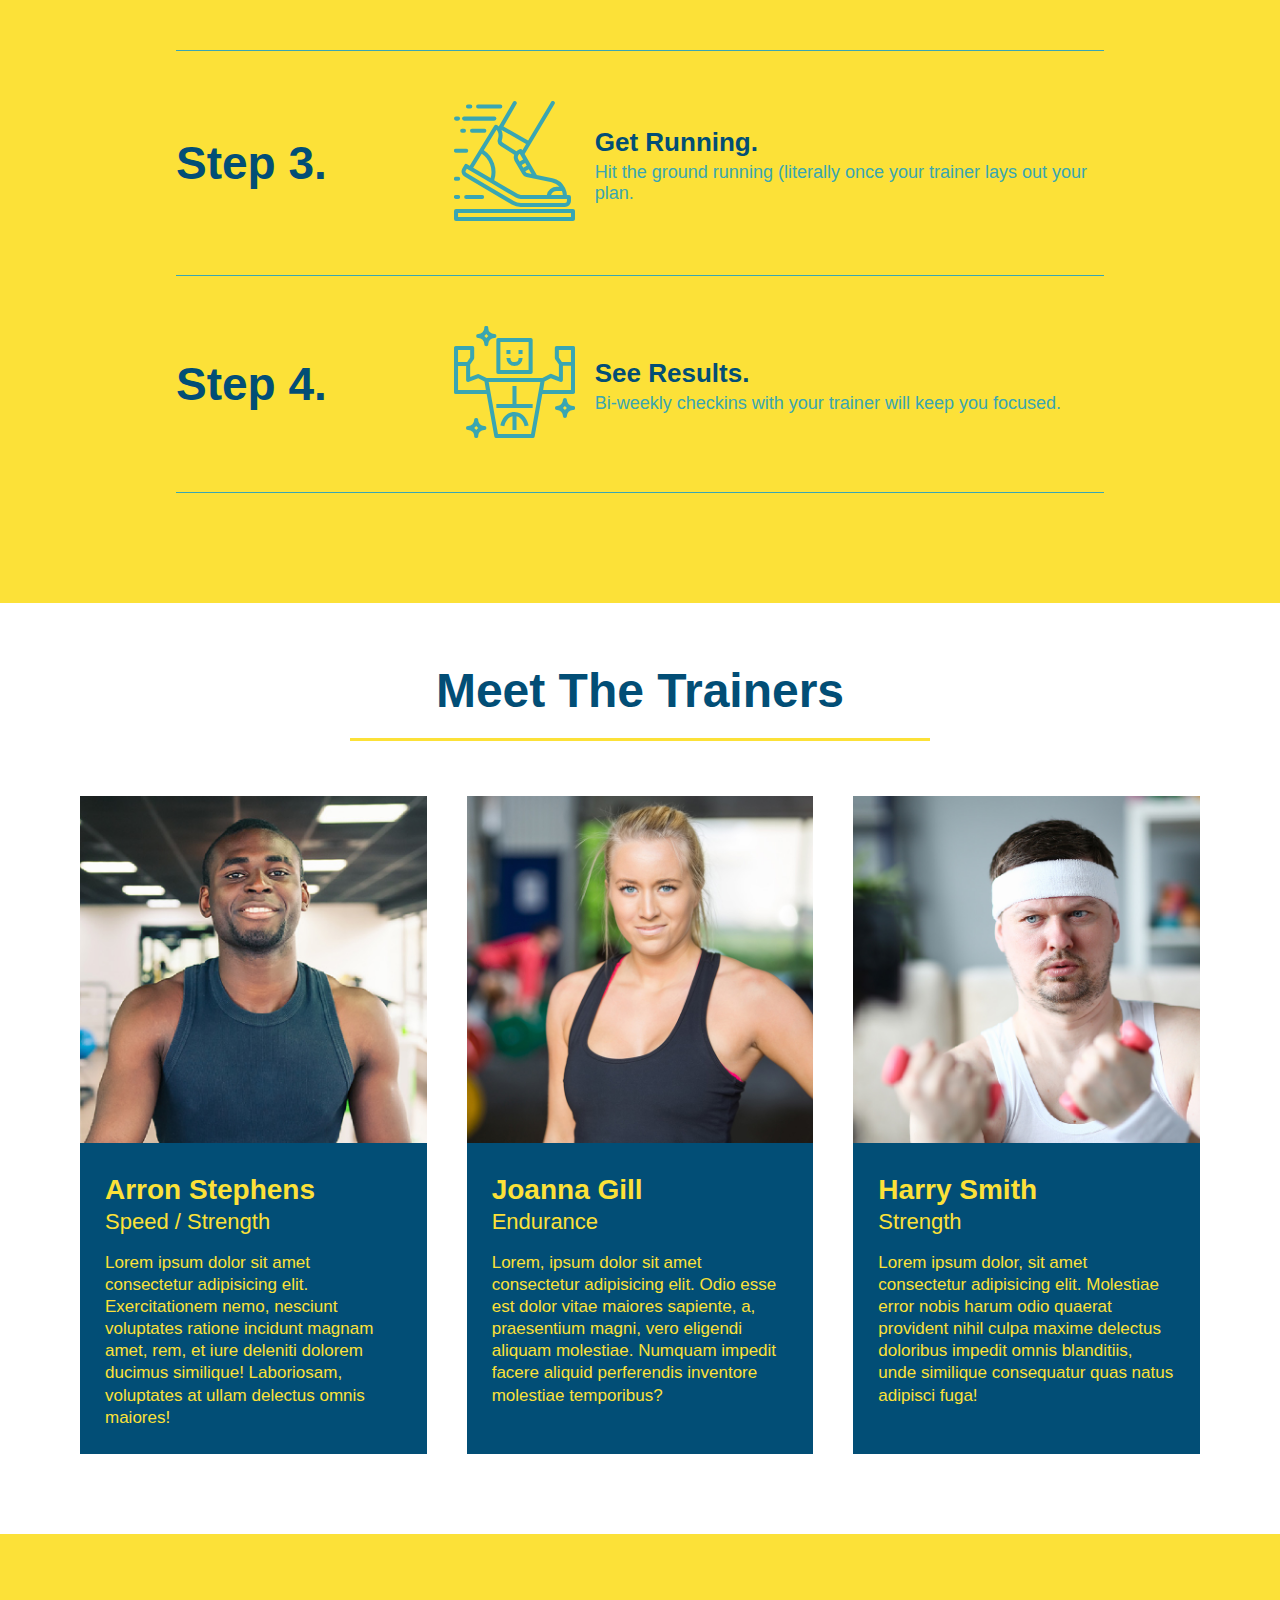
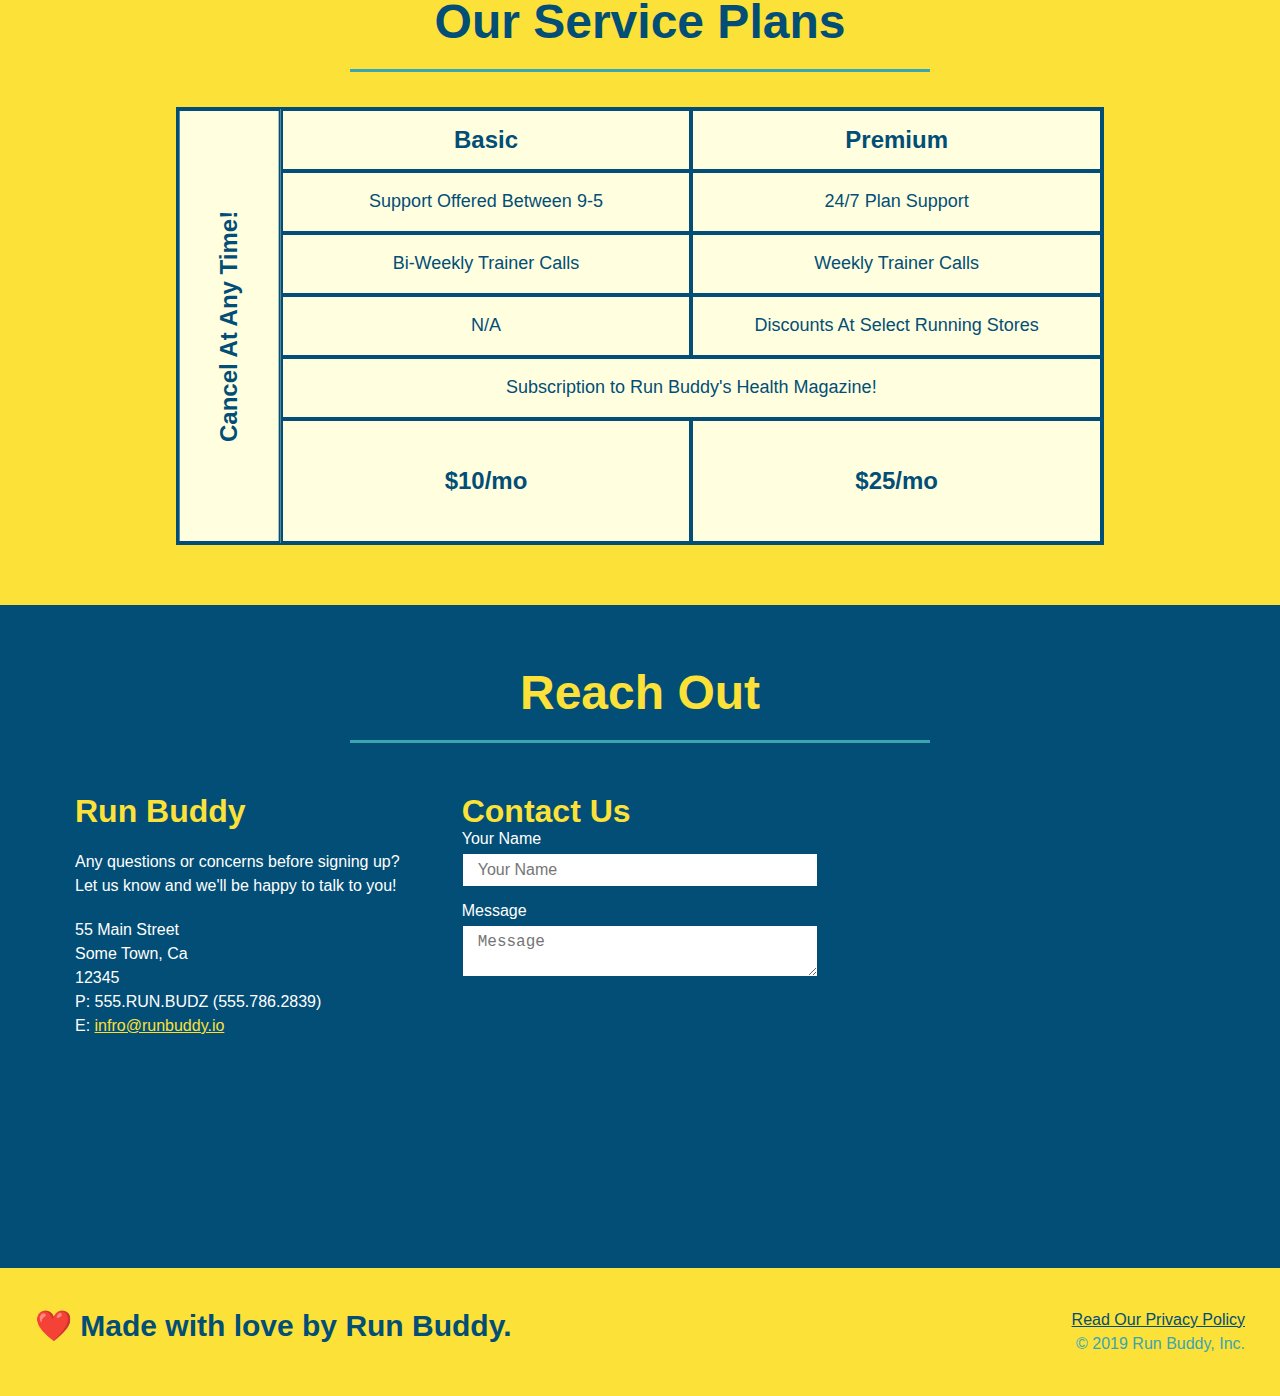
==== commit 302ae168: "added service table comparison" ====
--- a/index.html
+++ b/index.html
@@ -198,14 +198,63 @@
             </section>
 
             <section id="service-plans" class="services">
-                <div class="service-grid-containter">
-                    <div class="service-grid-item box1">One</div>
-                    <div class="service-grid-item box2">Two</div>
-                    <div class="service-grid-item box3">Three</div>
-                    <div class="service-grid-item box4">Four</div>
-                    <div class="service-grid-item box5">Five</div>
-                    <div class="service-grid-item box6">Six</div>
-                </div>
+                
+                <h2 class="section-title secondary-border">
+                    Our Service Plans
+                </h2>
+                <div class="service-grid-wrapper">
+                    <div class="service-grid-container">
+                        <div class="service-grid-item grid-head basic">
+                            Basic
+                        </div>
+                        <div class="service-grid-item grid-head premium">
+                            Premium
+                        </div>
+
+                        <div class="service-grid-item basic">
+                            Support Offered Between 9-5
+                        </div>
+
+                        <div class="service-grid-item premium">
+                            24/7 Plan Support
+                        </div>
+
+                        <div class="service-grid-item basic">
+                            Bi-Weekly Trainer Calls
+                        </div>
+
+                        <div class="service-grid-item premium">
+                            Weekly Trainer Calls
+                        </div>
+
+                        <div class="service-grid-item basic">
+                            N/A
+                        </div>
+
+                        <div class="service-grid-item premium">
+                            Discounts At Select Running Stores
+                        </div>
+
+                        <div class="service-grid-item both">
+                            Subscription to Run Buddy's Health Magazine!
+                        </div>
+
+                        <div class="service-grid-item grid-price basic">
+                            $10/mo
+                        </div>
+
+                        <div class="service-grid-item grid-price premium">
+                            $25/mo
+                        </div>
+
+                        <div class="service-grid-item cancel">
+                            Cancel At Any Time!
+                        </div>
+
+                        
+                    </div>
+                    </div>
+
             </section>
 
             <!--"reach out" section-->
--- a/assets/css/style.css
+++ b/assets/css/style.css
@@ -334,38 +334,56 @@
     justify-content: space-around;
 }
 
-.service-grid-containter {
-    max-width: 940px;
-    margin: 0 auto;
+.services {
+  background: #fce138; 
+}
+
+.service-grid-wrapper {
+  display: flex;
+  width: 100%;
+  justify-content: center;
+}
+
+.service-grid-container {
+    background: lightyellow;
+    width: 80%;
     display: grid;
-    grid-template-columns: repeat(3, 1fr);
-    grid-template-rows: repeat(3, 100px);
-    grid-gap: 10px;
+    grid-template-columns: 1fr repeat(2, 4fr);
+    grid-template-rows: repeat(5, 1fr) 2fr;
+    border: 2px solid #024e76;
+    color: #024e76;
+    font-size: 18px;
 }
 
 .service-grid-item {
-    padding: 1em;
-    background-color: orange;
-    border: solid;
-    color: black;
-}
-
-.box1 {
-    grid-column-start: 1;
-    grid-column-end: 2;
-    grid-row-start: 1;
-    grid-row-end: 3;
-}
-
-.box2 {
-    grid-column: 3/4;
+    padding: 15px 0;
+    border: 2px solid #024e76;
+    display: flex;
+    align-items: center;
+    justify-content: center;
+    text-align: center;
+}
+
+.service-grid-item.basic {
+    grid-column: 2/ span 1;
+}
+
+.service-grid-item.both {
+    grid-column: 2 / span 2;
+}
+
+.service-grid-item.cancel {
     grid-row:1/-1;
-}
-
-.box3 {
-    grid-column: 2/ span 2;
-    grid-row: 3/ span 1;
-}
+    grid-column: 1;
+    writing-mode: vertical-lr;
+    transform: rotate(180deg);
+}
+
+.grid-head, .grid-price, .service-grid-item.cancel {
+    font-size: 1.5rem;
+    font-weight: bold;
+}
+
 /* MEDIA QUERY FOR SMALLER DESKTOP SCREENS AND SMALLER*/
 @media screen and (max-width: 980px) {
     header {
@@ -441,6 +459,21 @@
     .step-text {
         flex: 100%;
     }
+
+    .service-grid-container {
+        grid-template-columns: 1fr 1fr;
+    }
+
+    .service-grid-item.basic{
+        grid-column: 1;
+    }
+
+    .service-grid-item.cancel {
+        transform: none;
+        writing-mode: unset;
+        grid-column: 1/ -1;
+        grid-row: -1;
+    }
 }
 
 /* MEDIA QUERY FOR MOBILE PHONES AND SMALLER */
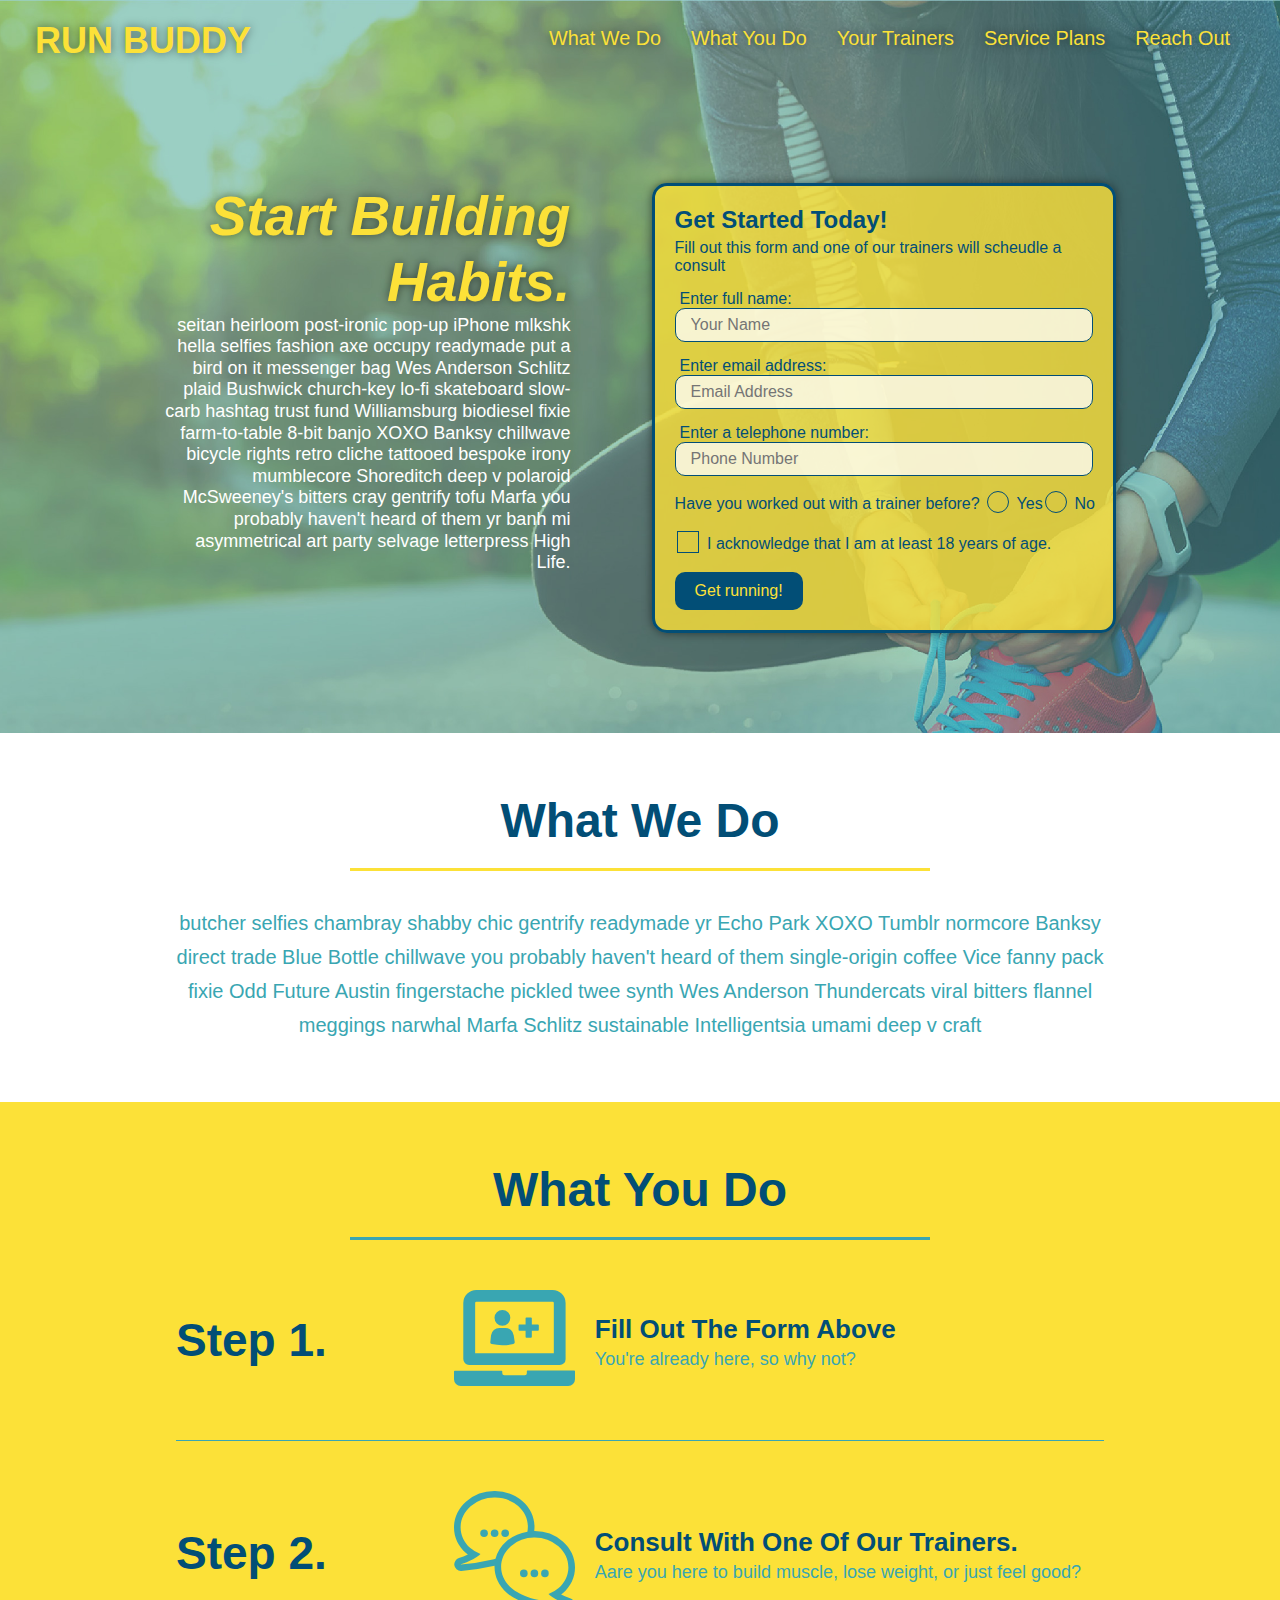
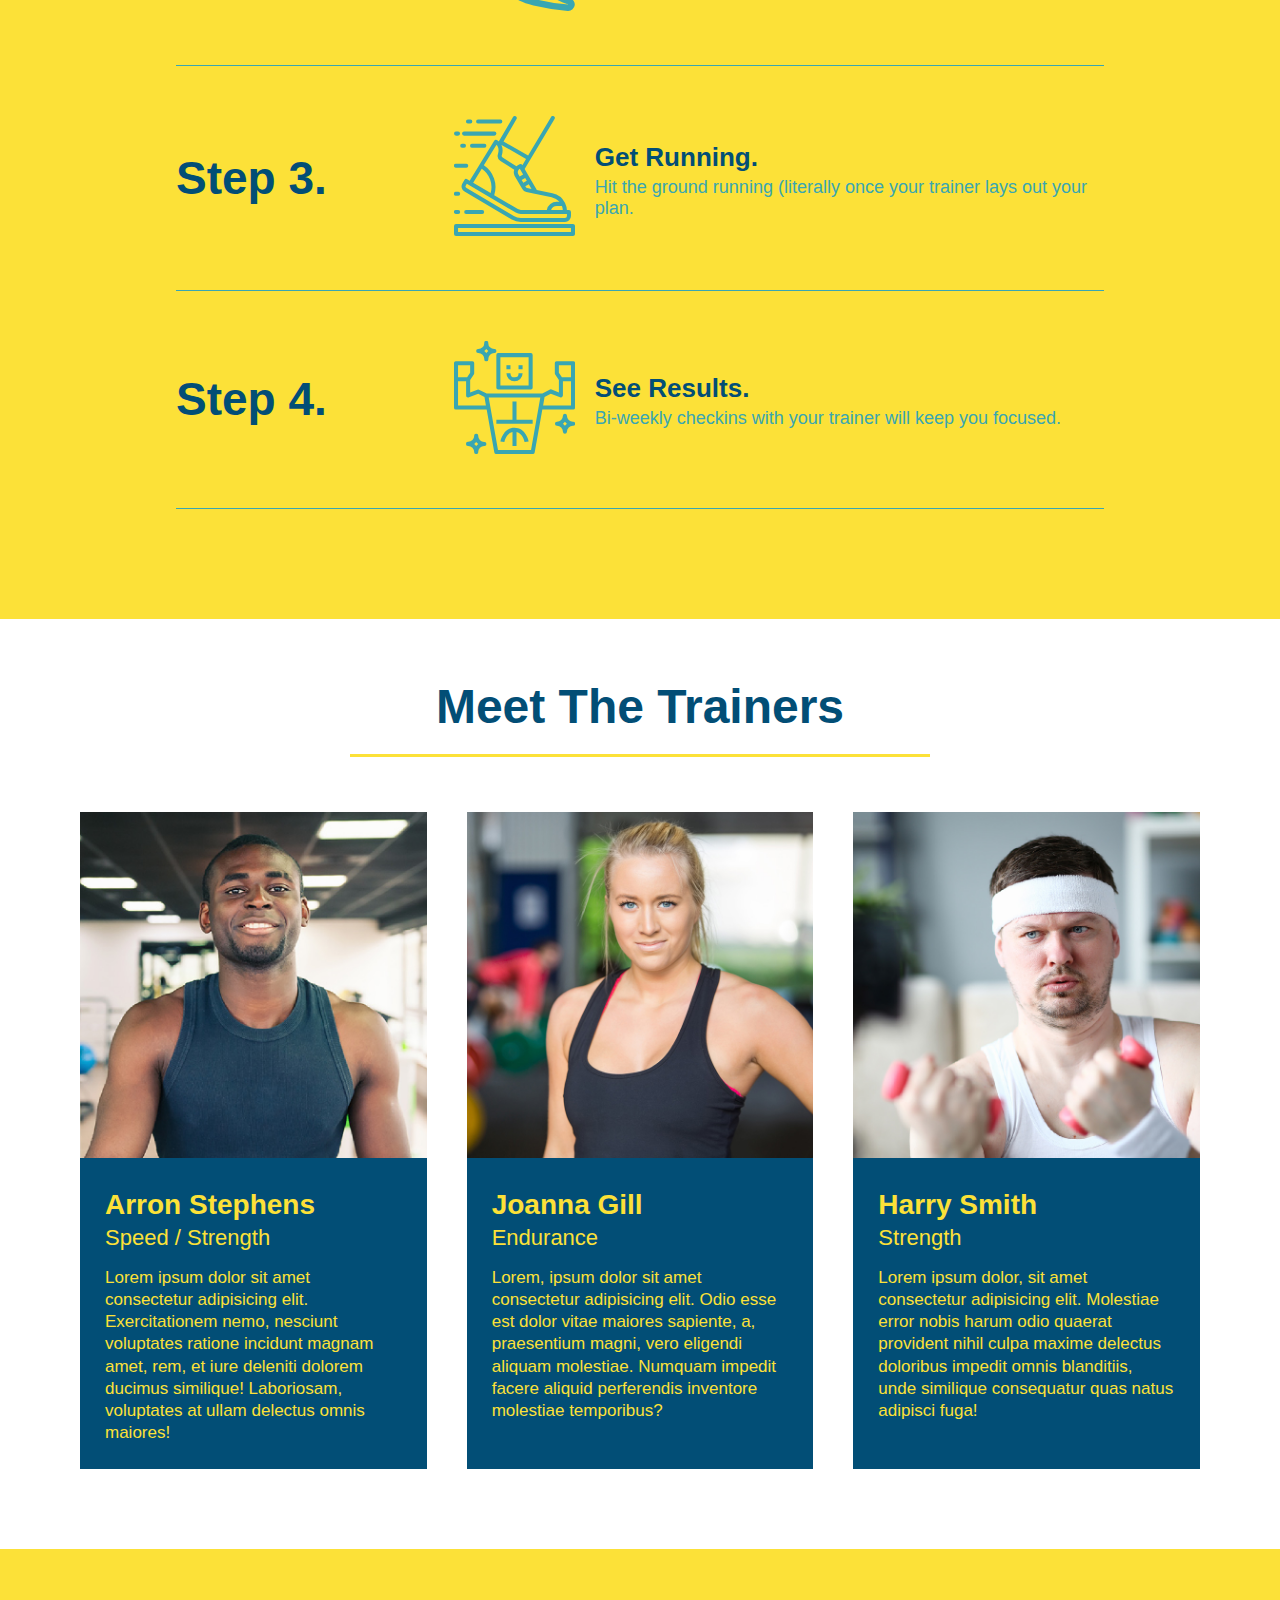
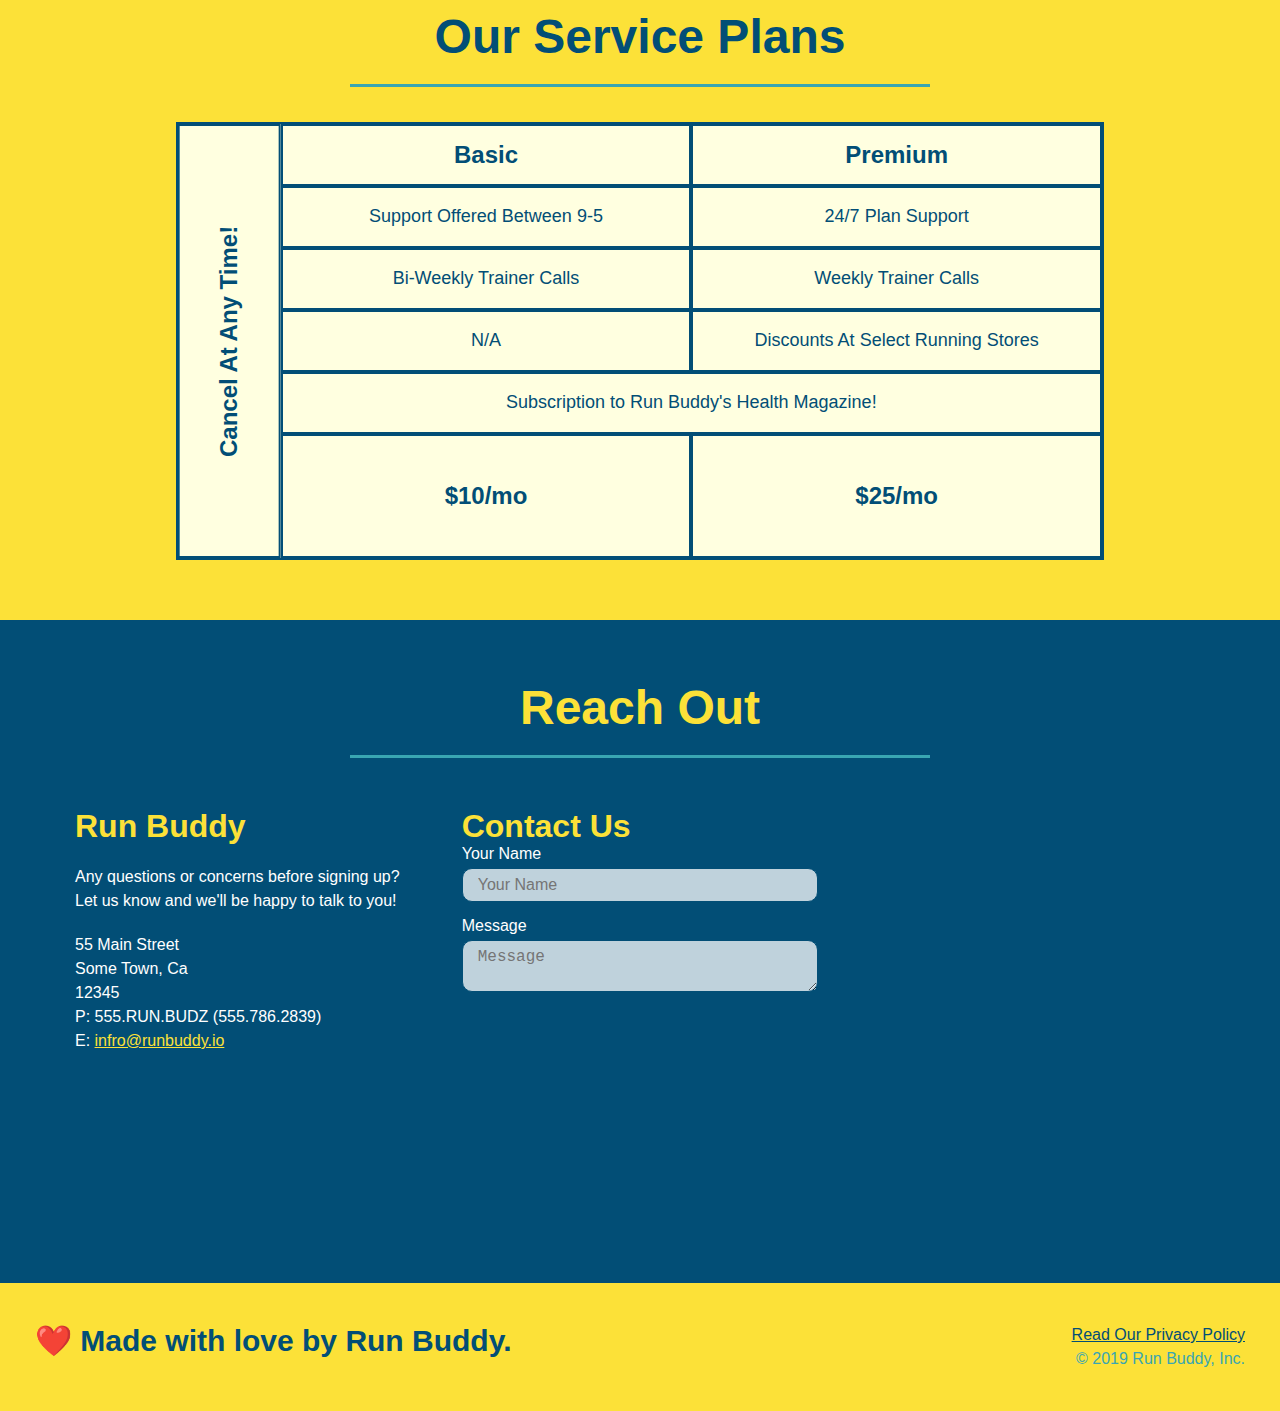
==== commit 631db86f: "finalized aesthetic touch up" ====
--- a/index.html
+++ b/index.html
@@ -68,16 +68,22 @@
                         <input type="tel" placeholder="Phone Number" name="phone" id="phone" class="form-input"/>
                         <P>
                             Have you worked out with a trainer before?
+                            <span class="radio-wrapper">
                             <input type="radio" name="trainer-confirm" id="trainer-yes" />
                             <label for="trainer-yes">Yes</label>
+                            </span>
+                            <span class="radio-wrapper">
                             <input type="radio" name="trainer-confirm" id="trainer-no" />
                             <label for="trainer-no">No</label>
+                            </span>
                         </P>
                         <p>
+                            <span class="checkbox-wrapper">
+                            <input type="checkbox" name="age-confirm" id="checkbox" />
                             <label for="checkbox" >
                                 I acknowledge that I am at least 18 years of age.
                             </label>
-                            <input type="checkbox" name="age-confirm" id="checkbox" />
+                            </span>
                         </p>
                         <button type="submit">
                             Get running!
--- a/assets/css/style.css
+++ b/assets/css/style.css
@@ -4,8 +4,14 @@
     box-sizing: border-box;
 }
 
+:root {
+    --primary-color: #fce138;
+    --secondary-color: #024e76;
+    --tertiary-color: #39a6b2;
+  }
+  
 body {
-    color: #39a6b2;
+    color: var( --tertiary-color);
     font-family: helvetica, arial, sans-serif;
 }
 
@@ -15,19 +21,29 @@
     justify-content: space-between;
     flex-wrap: wrap;
     padding: 20px 35px;
-    background-color: #39a6b2;   
+    background-color: var( --tertiary-color);   
+    text-shadow: 0 0 10px rgba(0, 0, 0, 0.5);
+    position: sticky;
+    position: -webkit-sticky;
+    top: 0;
+    background-image: url("../images/hero-bg.jpg");
+    background-size: cover;
+    background-position: center;
+    background-attachment: fixed;
+    background-position: 80%;
+    z-index: 9999;
 }
 
 header h1 {
     font-weight: bold;
     font-size: 36px;
-    color: #fce138;
+    color: var(--primary-color);
     margin: 0;
 } 
 
 header a {
     text-decoration: none;
-    color: #fce138;
+    color: var(--primary-color);
 }
 
 header nav {
@@ -46,19 +62,27 @@
     padding: 10px 15px;
     font-weight: lighter;
     font-size: 1.55vw;
+    text-shadow: 0 0 10px rgba(0, 0, 0, 0.5);
+}
+
+header nav ul li a:hover {
+    background: var(--primary-color);
+    color: var(--secondary-color);
+    border-radius: 15px;
+    text-shadow: none;
 }
 
 footer { 
     display: flex;
     justify-content: space-between;
     flex-wrap: wrap;
-    background: #fce138;
+    background: var(--primary-color);
     width: 100%;
     padding: 40px 35px;
 }
 
 footer h2 {
-    color: #024e76;
+    color: var(--secondary-color);
     font-size: 30px;
     margin: 0;
 }
@@ -69,7 +93,7 @@
 }
 
 footer a {
-    color: #024e76;
+    color: var(--secondary-color);
 }
 
 section {
@@ -84,6 +108,68 @@
     justify-content: center;
     flex-wrap: wrap;
     align-items: flex-start;
+    background-attachment: fixed;
+    background-position: 80%;
+}
+
+.checkbox-wrapper input, .radio-wrapper input {
+    opacity: 0;
+}
+
+.checkbox-wrapper label, .radio-wrapper label {
+    position: relative;
+    left: 10px;
+    margin: 10px;
+    line-height: 1.6;
+}
+
+.checkbox-wrapper label::before, .radio-wrapper label::before {
+    content: "";
+    height: 20px;
+    width: 20px;
+    background: rbga(255, 255, 255, 0.75);
+    border: 1px solid var(--secondary-color);
+    position: absolute;
+    top: -4px;
+    left: -30px;
+}
+
+.radio-wrapper label::before {
+    border-radius: 50%;
+}
+
+.radio-wrapper label::after {
+    content: "";
+    width: 20px;
+    height: 20px;
+    border-radius: 50%;
+    background: var(--secondary-color);
+    position: absolute;
+    left: -29px;
+    top: -3px;
+    background-image: radial-gradient(circle, var( --tertiary-color), var(--secondary-color));
+}
+
+.checkbox-wrapper label::after {
+    content: "";
+    height: 6px;
+    width: 14px;
+    border-left: 2px solid var(--secondary-color);
+    border-bottom: 2px solid var(--secondary-color);
+    position: absolute;
+    left: -26px;
+    top: 1px;
+    transform: rotate(-58deg);
+}
+
+.checkbox-wrapper input + label::after,
+.radio-wrapper input + label::after {
+    content: none
+}
+
+.checkbox-wrapper input:checked + label::after,
+.radio-wrapper input:checked + label::after {
+  content: ""
 }
 
 .hero-cta {
@@ -98,16 +184,19 @@
 .hero-cta h2 {
     font-style: italic;
     font-size: 55px;
-    color: #fce138;
+    color: var(--primary-color);
+    text-shadow: 0 0 10px rgba(0, 0, 0, 0.5);
 }
 
 .hero-form {
-    background-color: #fce138;
+    background-color:   rgba(252, 225, 56, 0.8);
     padding: 20px;
-    color: #024e76;
-    border: solid 3px #024e76;
+    color: var(--secondary-color);
+    border: solid 3px var(--secondary-color);
     width: 40%;
     margin: 3.5%;
+    box-shadow: 0 0 10px rgba(0, 0, 0, 0.5);
+    border-radius: 15px;
 }
 
 .hero-form h3 {
@@ -120,30 +209,41 @@
 }
 
 .form-input {
-    border: 1px solid #024e76;
+    border: 1px solid var(--secondary-color);
     display: block;
     padding: 7px 15px;
     font-size: 16px;
-    color: #024e76;
+    color: var(--secondary-color);
     width: 100%;
     margin-bottom: 15px;
-}
-
+    border-radius: 10px;
+    background-color: rgba(255,255,255, 0.75);
+}
+
+.form-input:focus {
+    background-color: rgba(255,255,255, 1);
+    outline: none;
+}
 .hero-form label {
     margin: 0 5px;
 }
 
 .hero-form button {
-    color: #fce138;
-    background-color: #024e76;
+    color: var(--primary-color);
+    background-color: var(--secondary-color);
     border: none;
     padding: 10px 20px;
     font-size: 16px;
+    border-radius: 10px;
+}
+
+.hero-form button:hover {
+    background-color: var( --tertiary-color);
 }
 
 .intro p {
     line-height: 1.7;
-    color: #39a6b2;
+    color: var( --tertiary-color);
     width: 80%;
     font-size: 20px;
     margin: 0 auto;
@@ -151,23 +251,27 @@
 }
 
 .steps {
-    background: #fce138;
+    background: var(--primary-color);
 }
 
 .step {
     margin: 50px auto;
     padding-bottom: 50px;
     width: 80%;
-    border-bottom: 1px solid #39a6b2;
+    border-bottom: 1px solid var( --tertiary-color);
     display: flex;
     flex-wrap: wrap;
     align-items: center;
     justify-content: space-between;
 }
 
+.step:not(:last-child) {
+    border-bottom: 1px solid var( --tertiary-color);
+}
+
 .section-title {
     font-size: 48px;
-    color: #024e76;
+    color: var(--secondary-color);
     border-bottom: 3px solid;
     padding-bottom: 20px;
     text-align: center;
@@ -176,15 +280,15 @@
 }
 
 .primary-border {
-    border-color: #fce138;
+    border-color: var(--primary-color);
 }
 
 .secondary-border {
-    border-color: #39a6b2;
+    border-color: var( --tertiary-color);
 }
 
 .step h3 {
-    color: #024e76;
+    color: var(--secondary-color);
     font-size: 46px;
     flex: 1 30%;
 }
@@ -210,20 +314,20 @@
 }
 
 .step-text p {
-    color: #39a6b2;
+    color: var( --tertiary-color);
     font-size: 18px;
 }
 
 .step-text h4 {
     font-size: 26px;
     line-height: 1.5;
-    color: #024e76;
+    color: var(--secondary-color);
 }
 
 .trainer {
     margin: 20px;
-    background: #024e76;
-    color: #fce138;
+    background: var(--secondary-color);
+    color: var(--primary-color);
     flex: 1;
 }
 
@@ -260,10 +364,10 @@
 }
 
 .contact {
-    background-color: #024e76;
+    background-color: var(--secondary-color);
 }
 .contact h2 {
-    color: #fce138;
+    color: var(--primary-color);
 }
 
 .contact-info iframe {
@@ -272,7 +376,7 @@
 
 .contact-info h3 {
     font-size: 32px;
-    color: #fce138;
+    color: var(--primary-color);
 }
 
 .contact-info div {
@@ -291,7 +395,7 @@
 }
 
 .contact-info a {
-    color: #fce138;
+    color: var(--primary-color);
 }
 
 .contact-info p, .contact-info address {
@@ -302,24 +406,37 @@
 }
 
 .contact-form input, .contact-form textarea {
-    border: 1px solid #024e76;
+    border: 1px solid var(--secondary-color);
     display: block;
     padding: 7px 15px;
     font-size: 16px;
-    color: #024e76;
+    color: var(--secondary-color);
     width: 100%;
     margin-bottom: 15px;
     margin-top: 5px;
+    border-radius: 10px;
+    background: rgba(255,255,255, 0.75)
+}
+
+.contact-form input:focus, .contact-form textarea:focus {
+    outline: none;
+    background: rgba(255,255,255, 1)
 }
 
 .contact-form button {
     width: 100%;
     border: none;
-    background: #fce138;
-    color: #024e76;
+    background: var(--primary-color);
+    color: var(--secondary-color);
     text-align: center;
     padding: 15px 0;
     font-size: 16px;
+    border-radius: 10px;
+}
+
+.contact-form button:hover {
+    color: var(--primary-color);
+    background: var( --tertiary-color);
 }
 
 .flex-row {
@@ -335,7 +452,7 @@
 }
 
 .services {
-  background: #fce138; 
+  background: var(--primary-color); 
 }
 
 .service-grid-wrapper {
@@ -350,14 +467,14 @@
     display: grid;
     grid-template-columns: 1fr repeat(2, 4fr);
     grid-template-rows: repeat(5, 1fr) 2fr;
-    border: 2px solid #024e76;
-    color: #024e76;
+    border: 2px solid var(--secondary-color);
+    color: var(--secondary-color);
     font-size: 18px;
 }
 
 .service-grid-item {
     padding: 15px 0;
-    border: 2px solid #024e76;
+    border: 2px solid var(--secondary-color);
     display: flex;
     align-items: center;
     justify-content: center;
@@ -389,6 +506,7 @@
     header {
         padding-bottom: 0;
         justify-content: center;
+        position: relative;
     }
 
     header h1 {
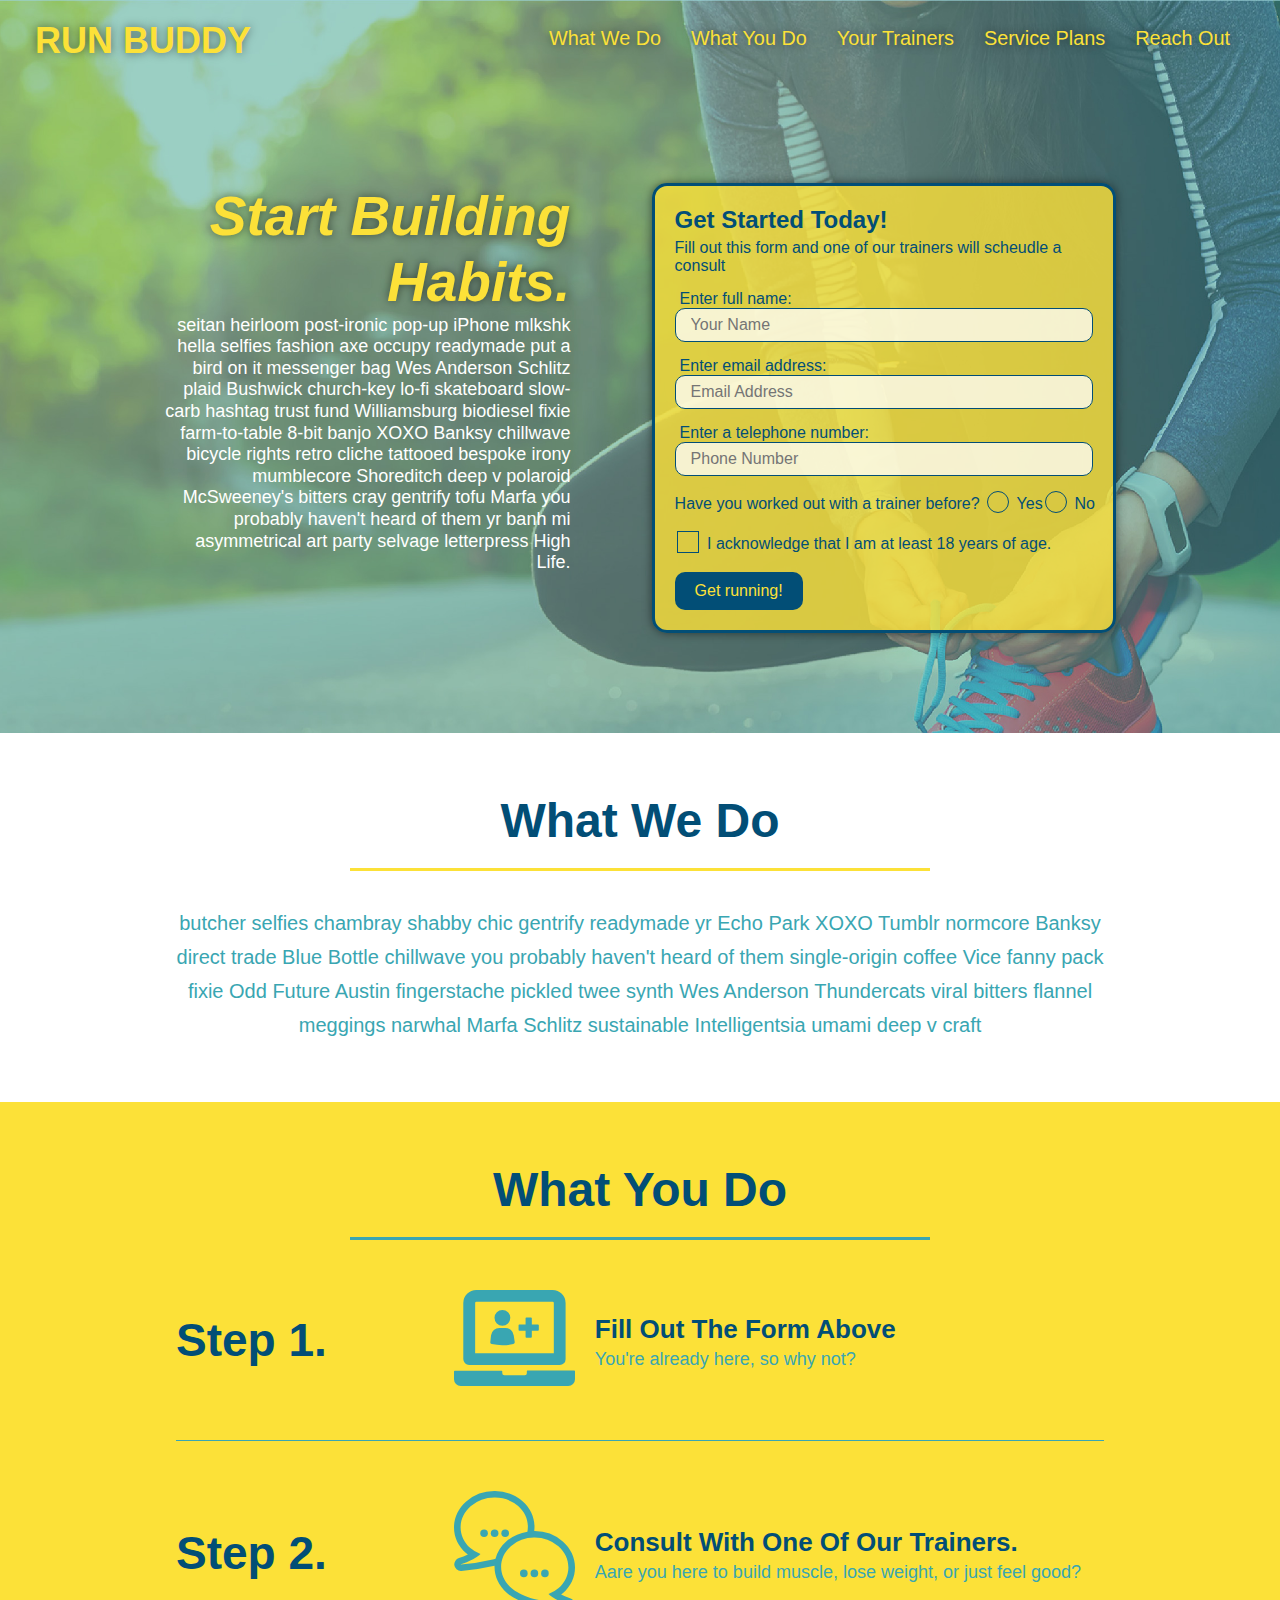
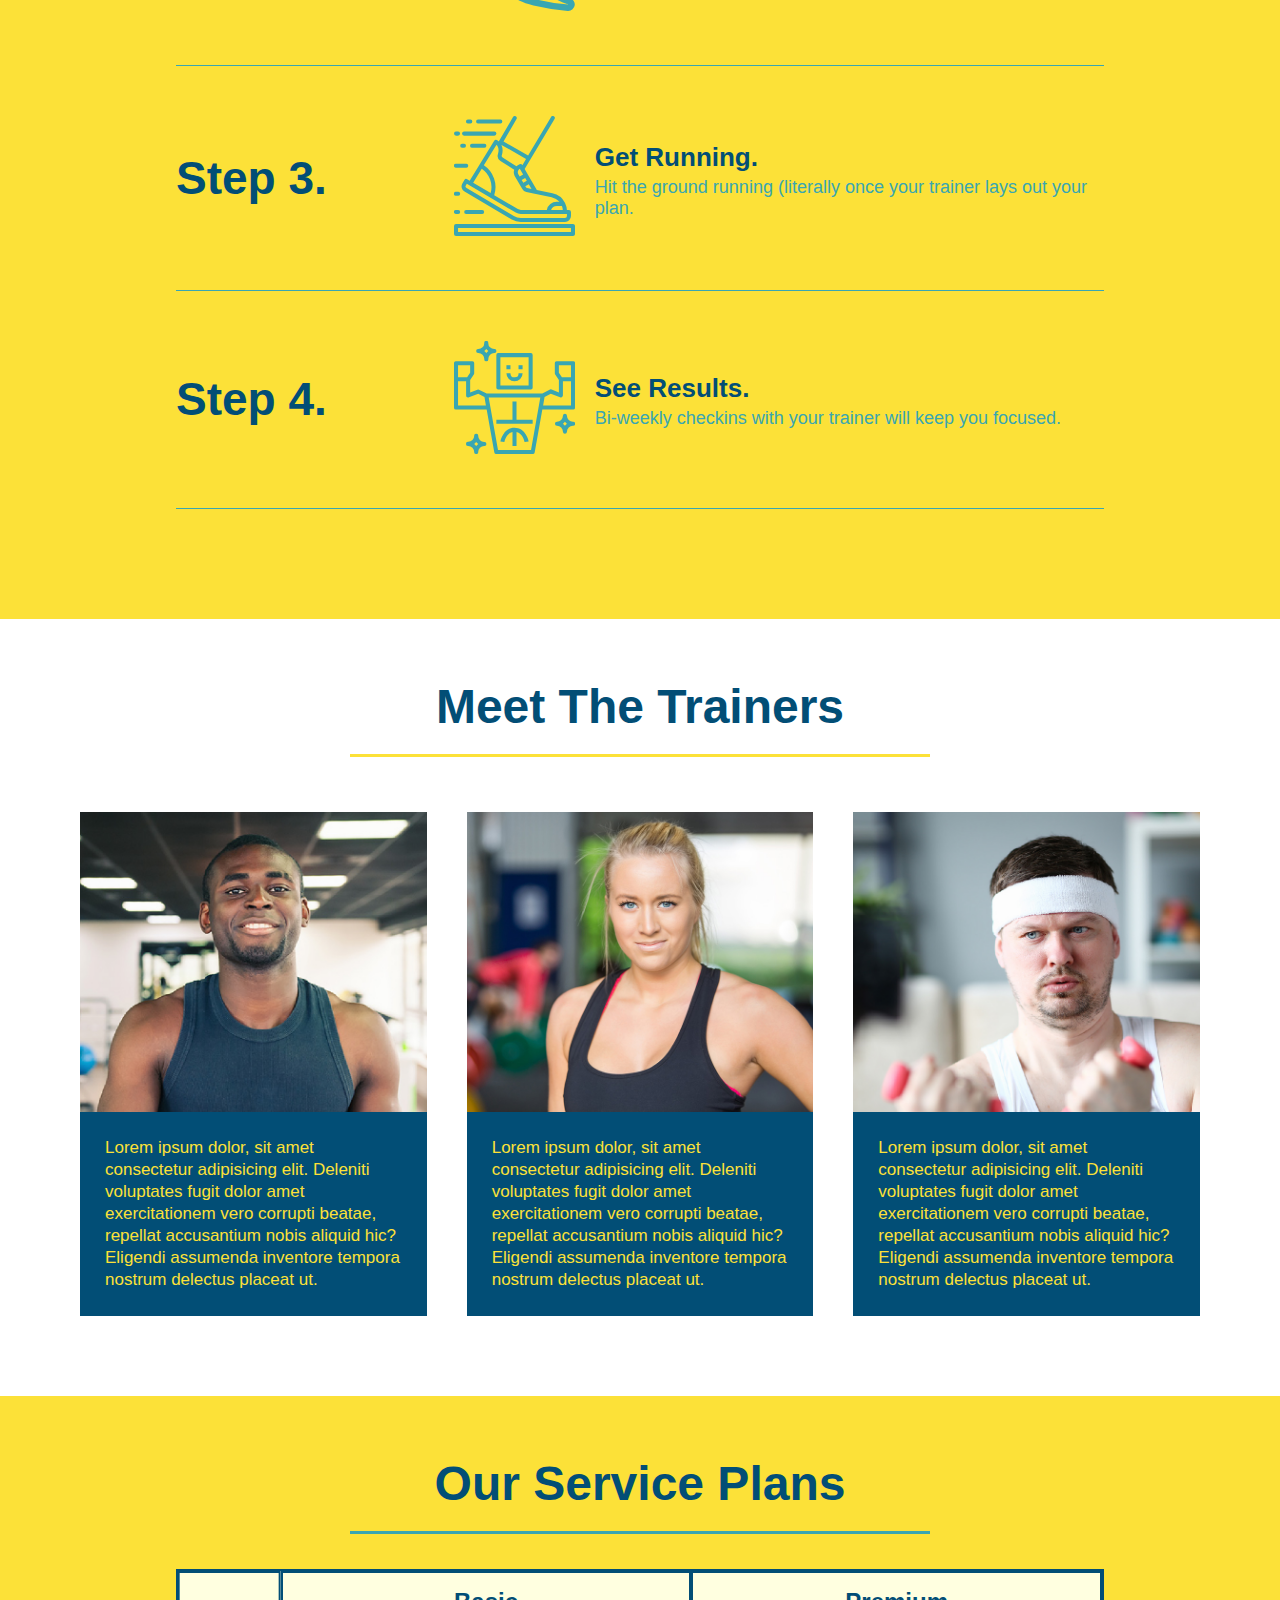
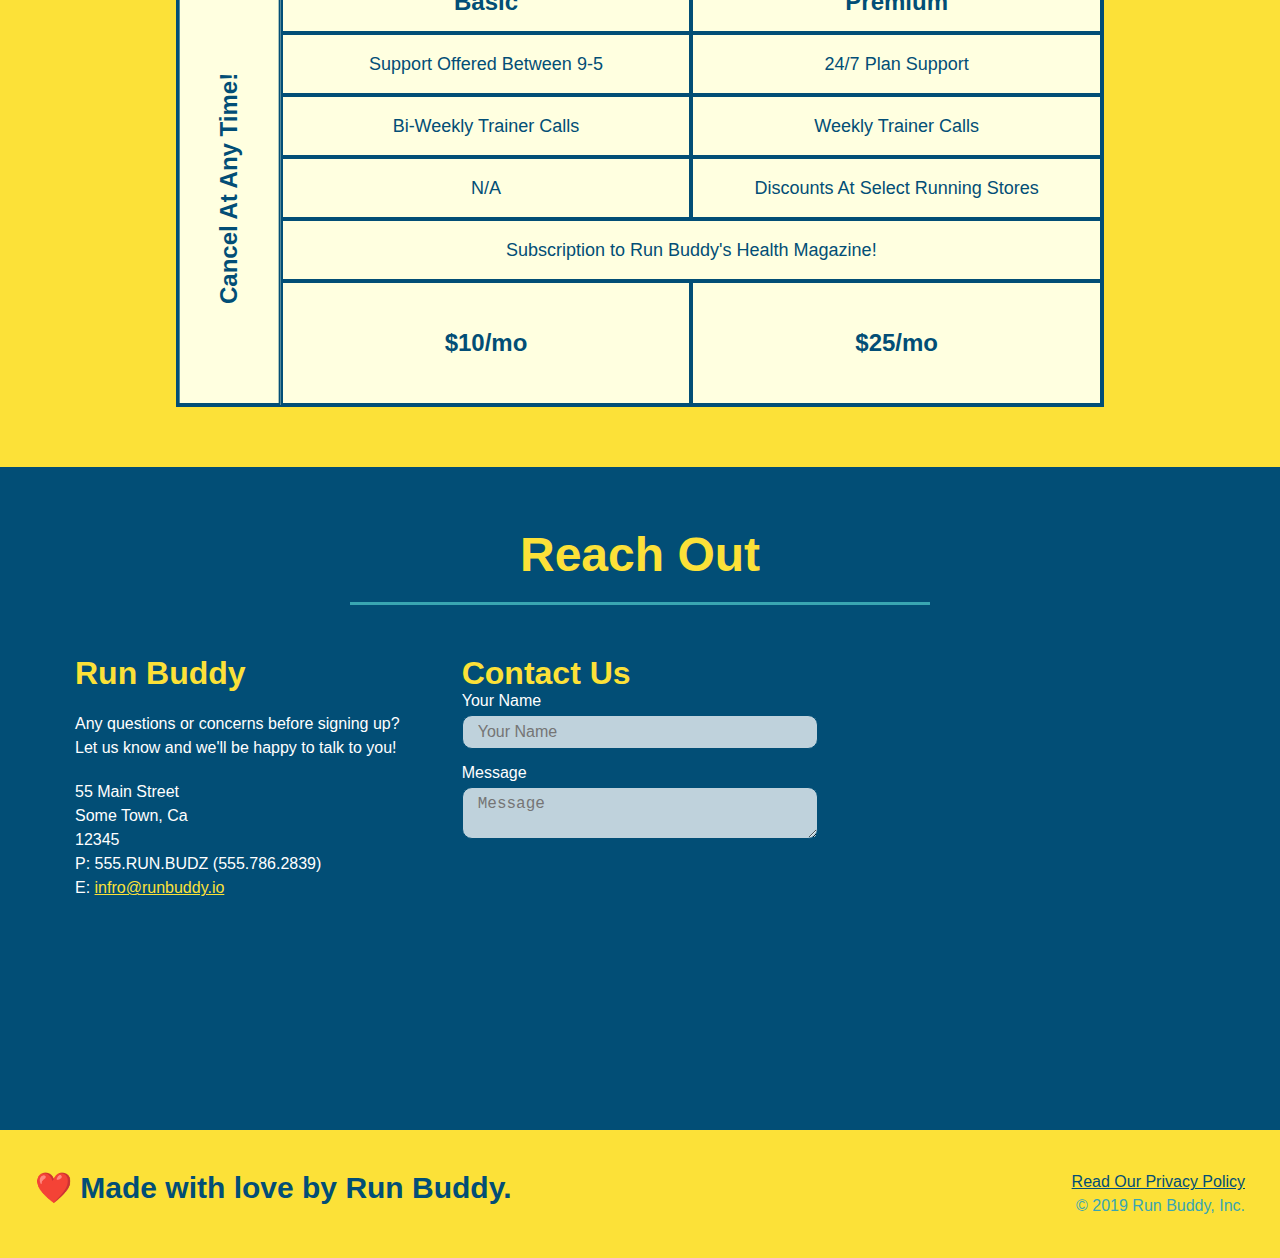
==== commit 5b276da3: "animations added" ====
--- a/index.html
+++ b/index.html
@@ -171,32 +171,47 @@
                 </div>
                 <div class="trainers">
                 <article class="trainer">
-                    <img src="./assets/images/trainer-1.jpg" alt="Arron Stephens in his workout clothes, ready to pump iron" />
+                    <div class="trainer-img trainer-1">
+                        <div>
+                            <h3>Arron Stephens</h3>
+                            <h4>Speed / Strength</h4>
+                        </div>
+                    </div>
                     <div class="trainer-bio">
-                        <h3 class="trainer-name">Arron Stephens</h3>
+                        <h3>Arron Stephens</h3>
                         <h4>Speed / Strength</h4>
                         <p>
-                            Lorem ipsum dolor sit amet consectetur adipisicing elit. Exercitationem nemo, nesciunt voluptates ratione incidunt magnam amet, rem, et iure deleniti dolorem ducimus similique! Laboriosam, voluptates at ullam delectus omnis maiores!
+                            Lorem ipsum dolor, sit amet consectetur adipisicing elit. Deleniti voluptates fugit dolor amet exercitationem vero corrupti beatae, repellat accusantium nobis aliquid hic? Eligendi assumenda inventore tempora nostrum delectus placeat ut.
                         </p>
                     </div>
                 </article>
                 <article class="trainer">
-                    <img src="./assets/images/trainer-2.jpg" alt="Joanna Gill cooling off after a workout" />
+                    <div class="trainer-img trainer-2">
+                        <div>
+                            <h3>Joanna Gill</h3>
+                            <h4>Endurance</h4>
+                        </div>
+                    </div>
                     <div class="trainer-bio">
-                        <h3 class="trainer-name">Joanna Gill</h3>
+                        <h3>Joanna Gill</h3>
                         <h4>Endurance</h4>
                         <p>
-                            Lorem, ipsum dolor sit amet consectetur adipisicing elit. Odio esse est dolor vitae maiores sapiente, a, praesentium magni, vero eligendi aliquam molestiae. Numquam impedit facere aliquid perferendis inventore molestiae temporibus?
+                            Lorem ipsum dolor, sit amet consectetur adipisicing elit. Deleniti voluptates fugit dolor amet exercitationem vero corrupti beatae, repellat accusantium nobis aliquid hic? Eligendi assumenda inventore tempora nostrum delectus placeat ut.
                         </p>
                     </div>
                 </article>
                 <article class="trainer">
-                    <img src="./assets/images/trainer-3.jpg" alt ="Harry Smith wearing a headband and lifting comically small pink weights" />
+                    <div class="trainer-img trainer-3">
+                        <div>
+                            <h3>Harry Smith</h3>
+                            <h4>Strength</h4>
+                        </div>
+                    </div>
                     <div class="trainer-bio">
-                        <h3 class="trainer-name">Harry Smith</h3>
+                        <h3>Harry Smith</h3>
                         <h4>Strength</h4>
                         <p>
-                            Lorem ipsum dolor, sit amet consectetur adipisicing elit. Molestiae error nobis harum odio quaerat provident nihil culpa maxime delectus doloribus impedit omnis blanditiis, unde similique consequatur quas natus adipisci fuga!
+                            Lorem ipsum dolor, sit amet consectetur adipisicing elit. Deleniti voluptates fugit dolor amet exercitationem vero corrupti beatae, repellat accusantium nobis aliquid hic? Eligendi assumenda inventore tempora nostrum delectus placeat ut.
                         </p>
                     </div>
                 </article>
--- a/assets/css/style.css
+++ b/assets/css/style.css
@@ -350,12 +350,14 @@
 
 .trainer-bio h3 {
     font-size: 28px;
+    display: none;
 }
 
 .trainer-bio h4 {
     font-weight: lighter;
     font-size: 22px;
     margin-bottom: 15px;
+    display: none;
 }
 
 .trainer-bio p {
@@ -449,6 +451,68 @@
     display: flex;
     flex-wrap: wrap;
     justify-content: space-around;
+}
+
+.trainer-img {
+    width: 100%;
+    min-height: 300px;
+    background-size: cover;
+    display: flex;
+    padding: 15px;
+    align-items: flex-end;
+    position: relative;
+    overflow: hidden;
+}
+
+.trainer-img::after {
+    content: "";
+    height: 100%;
+    width: 100%;
+    background: linear-gradient(rgba(252, 225, 56, 0.3), var(--secondary-color));
+    position: absolute;
+    top: 0;
+    left: 0;
+    opacity: 0;
+    transition: 1s;
+}
+
+.trainer:hover .trainer-img::after {
+    opacity: 1;
+}
+
+.trainer-img h3 {
+    position: relative;
+    z-index: 3;
+    font-size: 28px;
+    margin-bottom: 5px;
+    top: 200px;
+    transition: 0.6s;
+}
+
+.trainer-img h4 {
+    position: relative;
+    z-index: 3;
+    font-size: 22px;
+    font-weight: normal;
+    top: 200px;
+    transition: 1s;
+}
+
+.trainer:hover .trainer-img h3,
+.trainer:hover .trainer-img h4 {
+    top: 0px;
+}
+
+.trainer-1 {
+    background-image: url(../images/trainer-1.jpg)
+}
+
+.trainer-2 {
+    background-image: url(../images/trainer-2.jpg)
+}
+
+.trainer-3 {
+    background-image: url(../images/trainer-3.jpg);
 }
 
 .services {
@@ -592,6 +656,17 @@
         grid-column: 1/ -1;
         grid-row: -1;
     }
+
+    .trainer-img::after,
+    .trainer-img h3,
+    .trainer-img h4 {
+        display: none;
+    }
+
+    .trainer-bio h3,
+    .trainer-bio h4 {
+        display: block;
+    }
 }
 
 /* MEDIA QUERY FOR MOBILE PHONES AND SMALLER */
